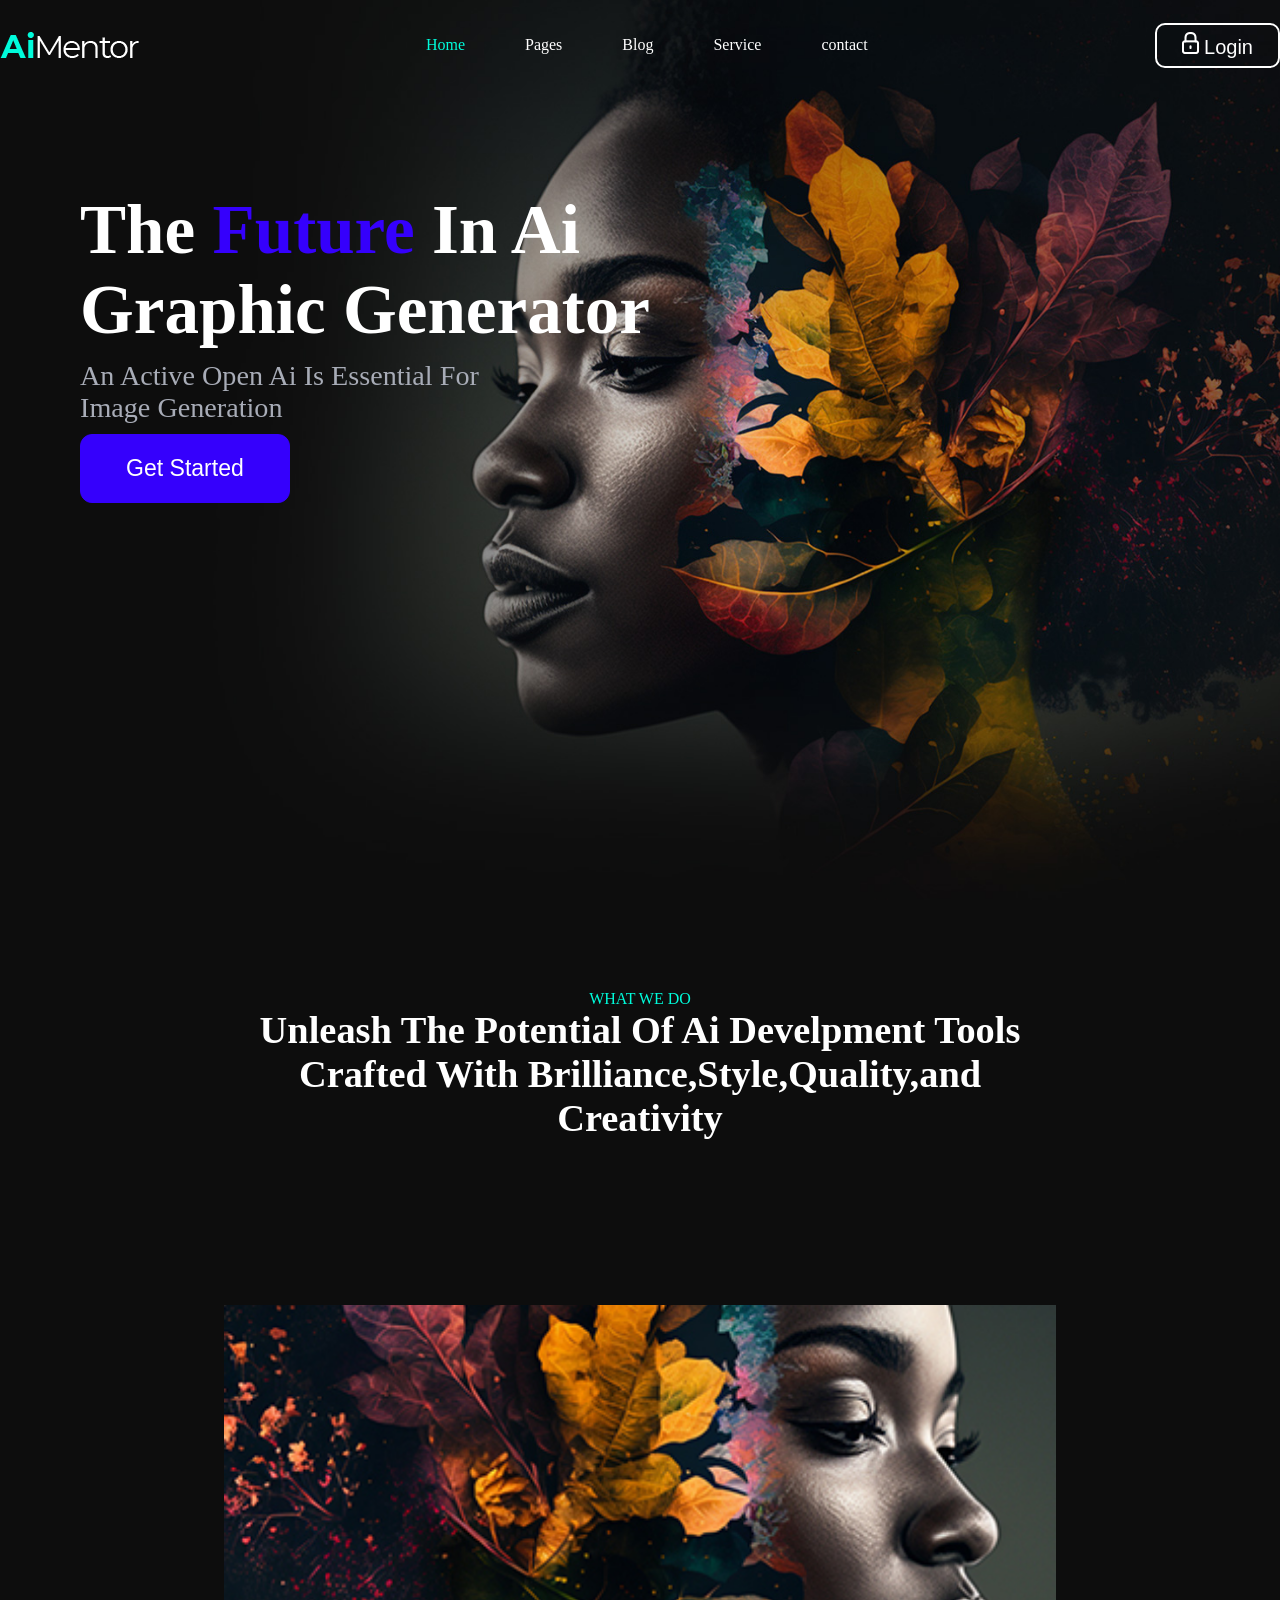
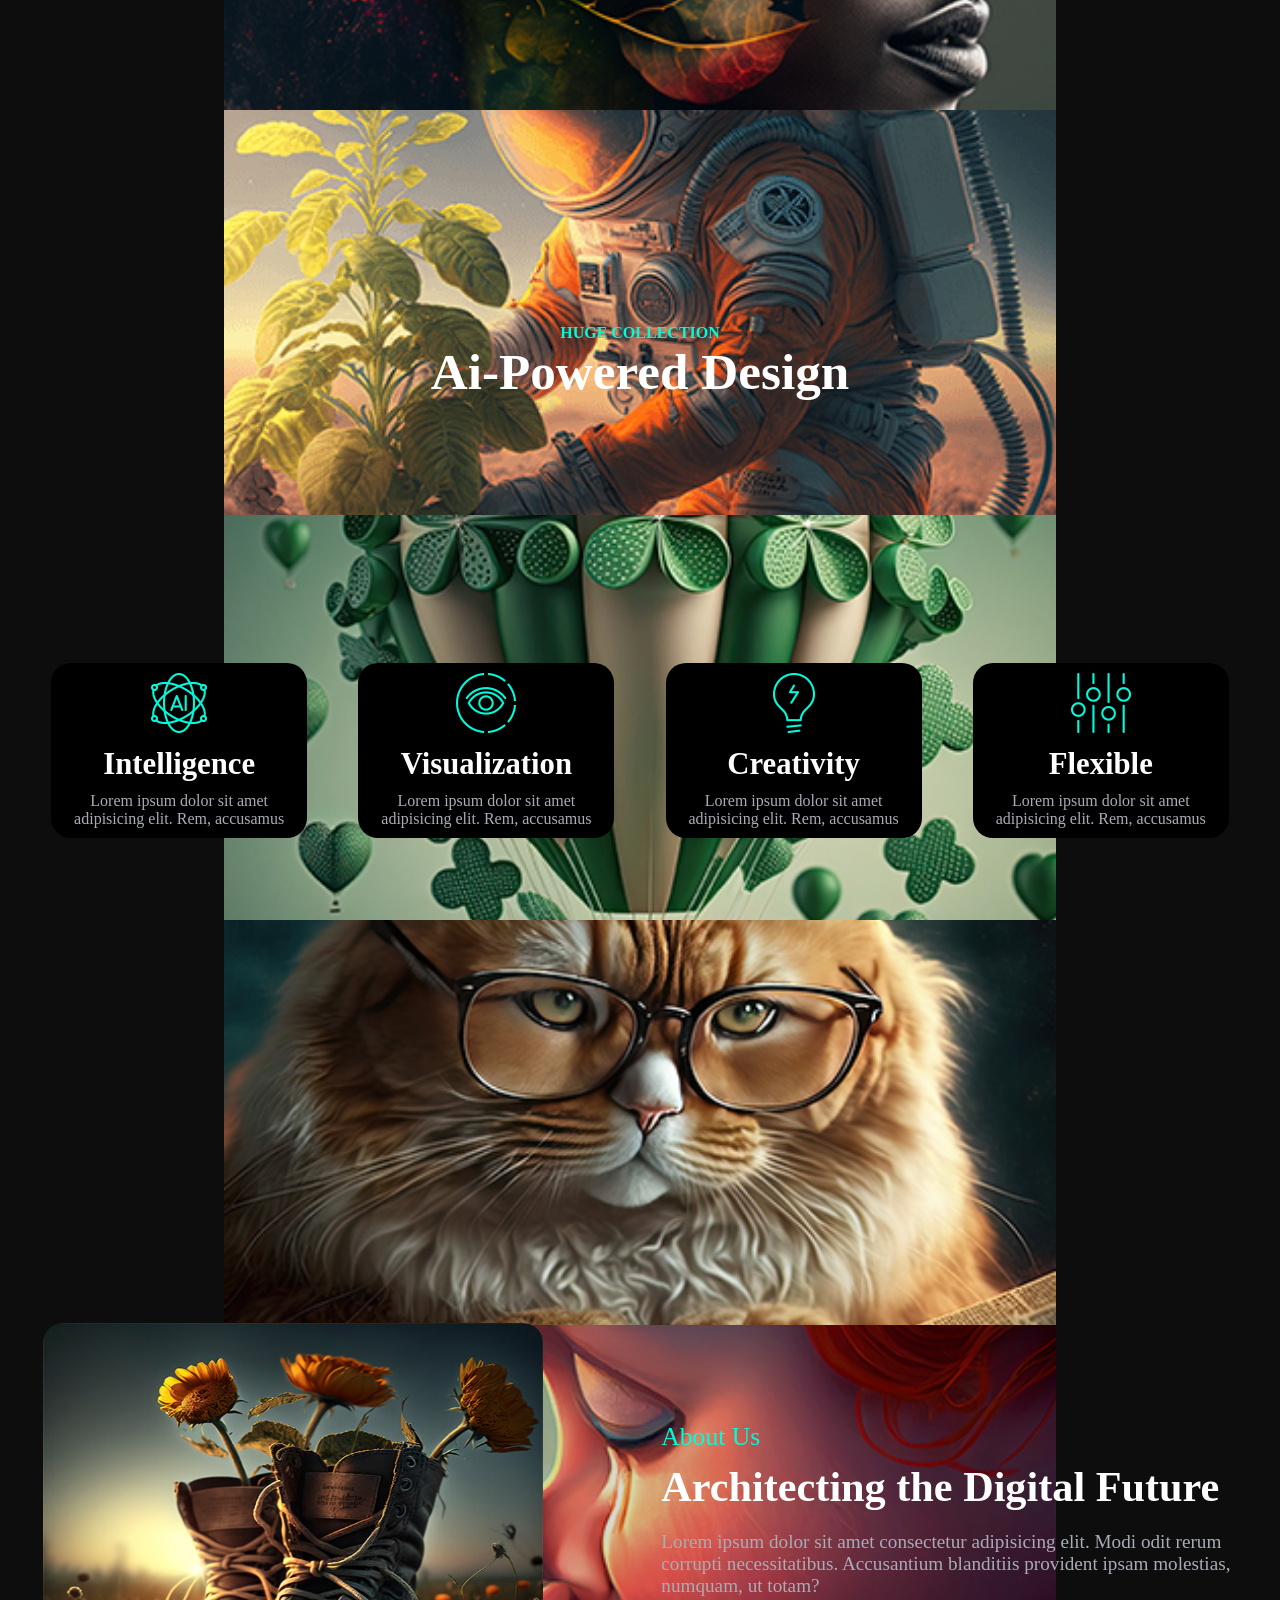
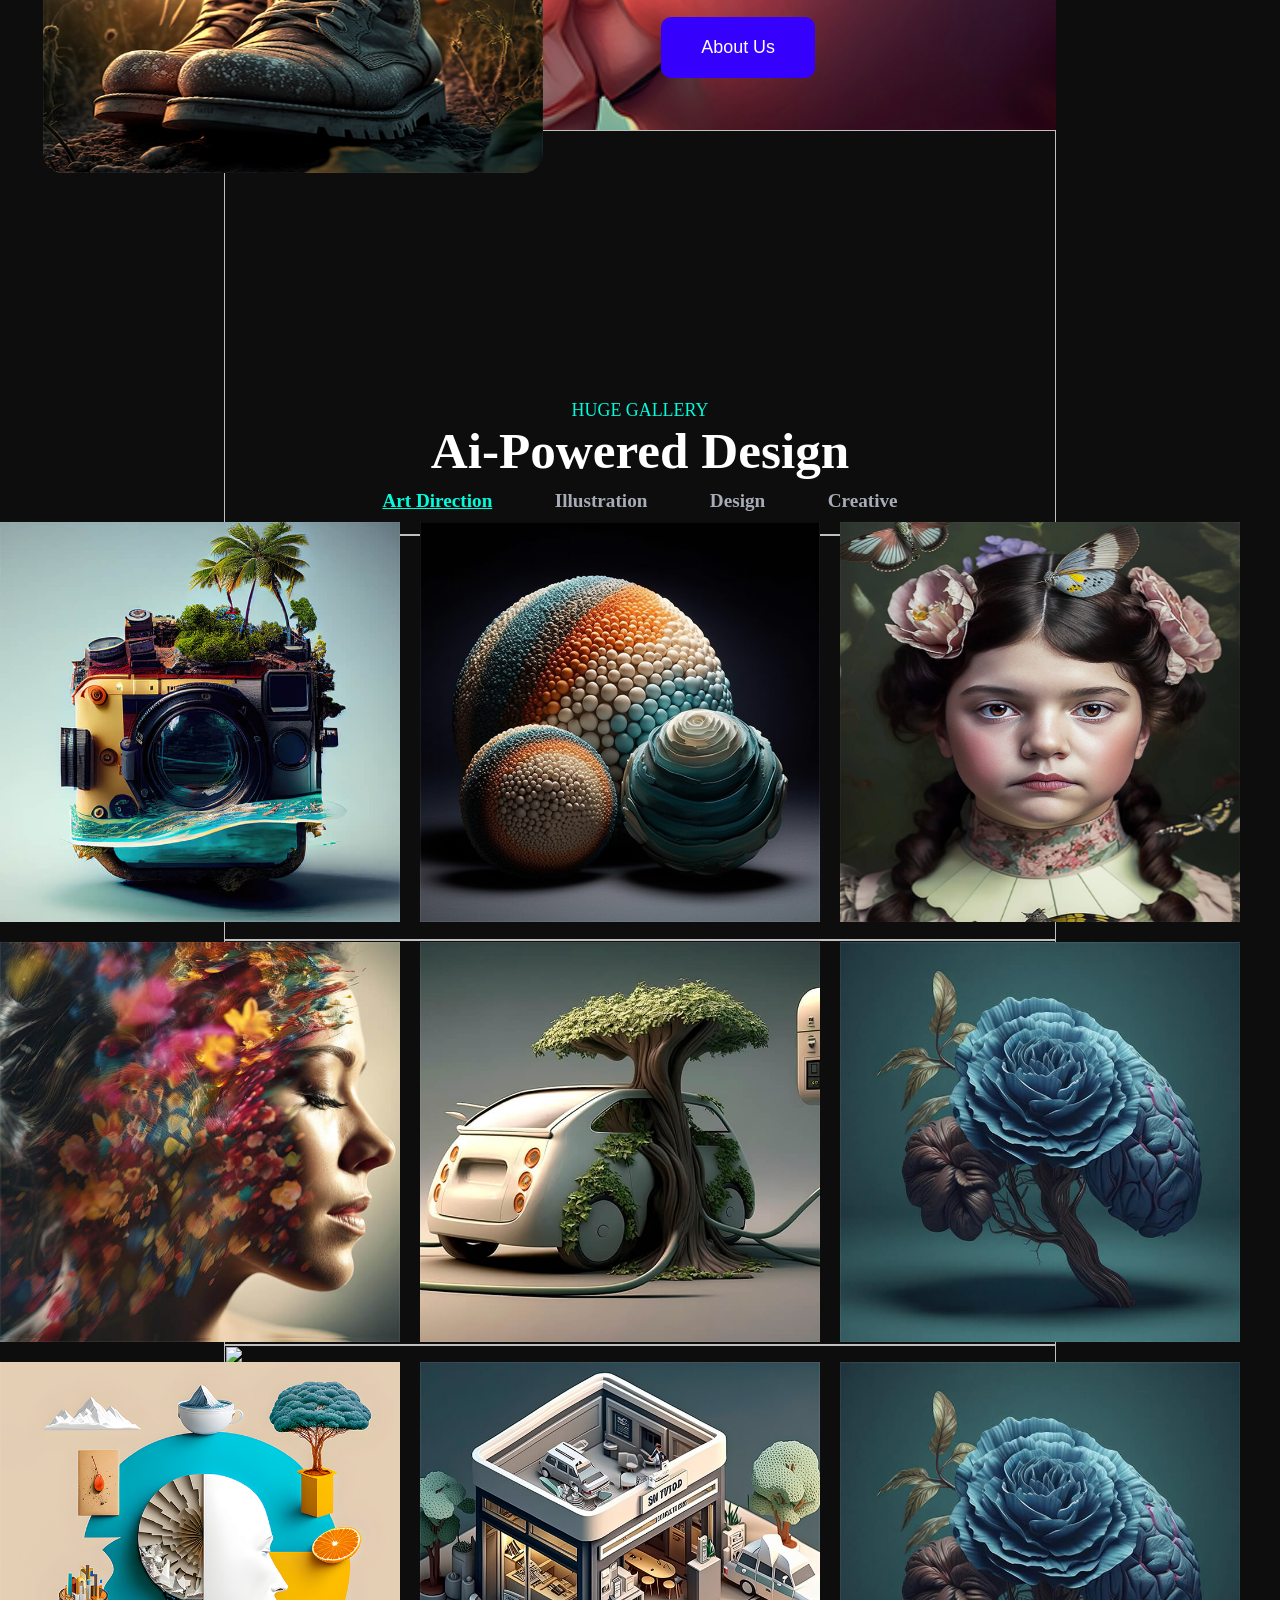
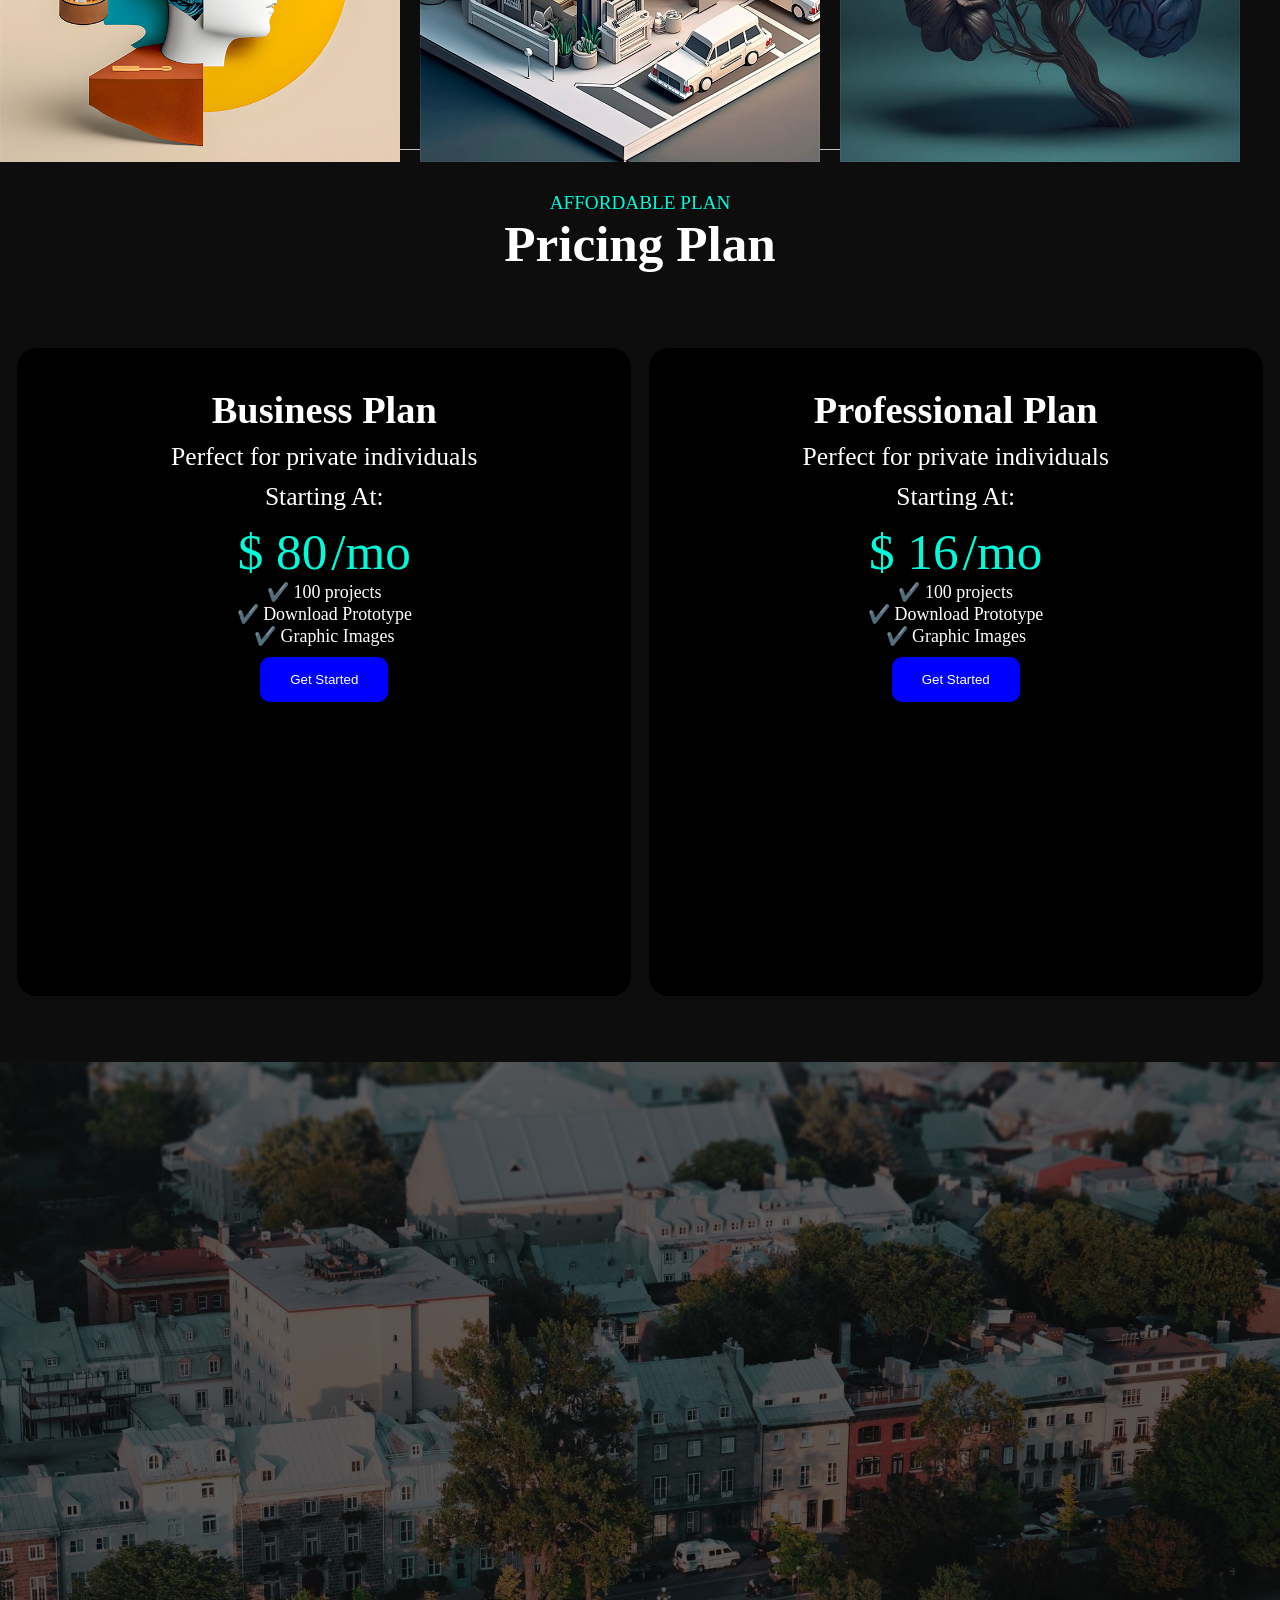
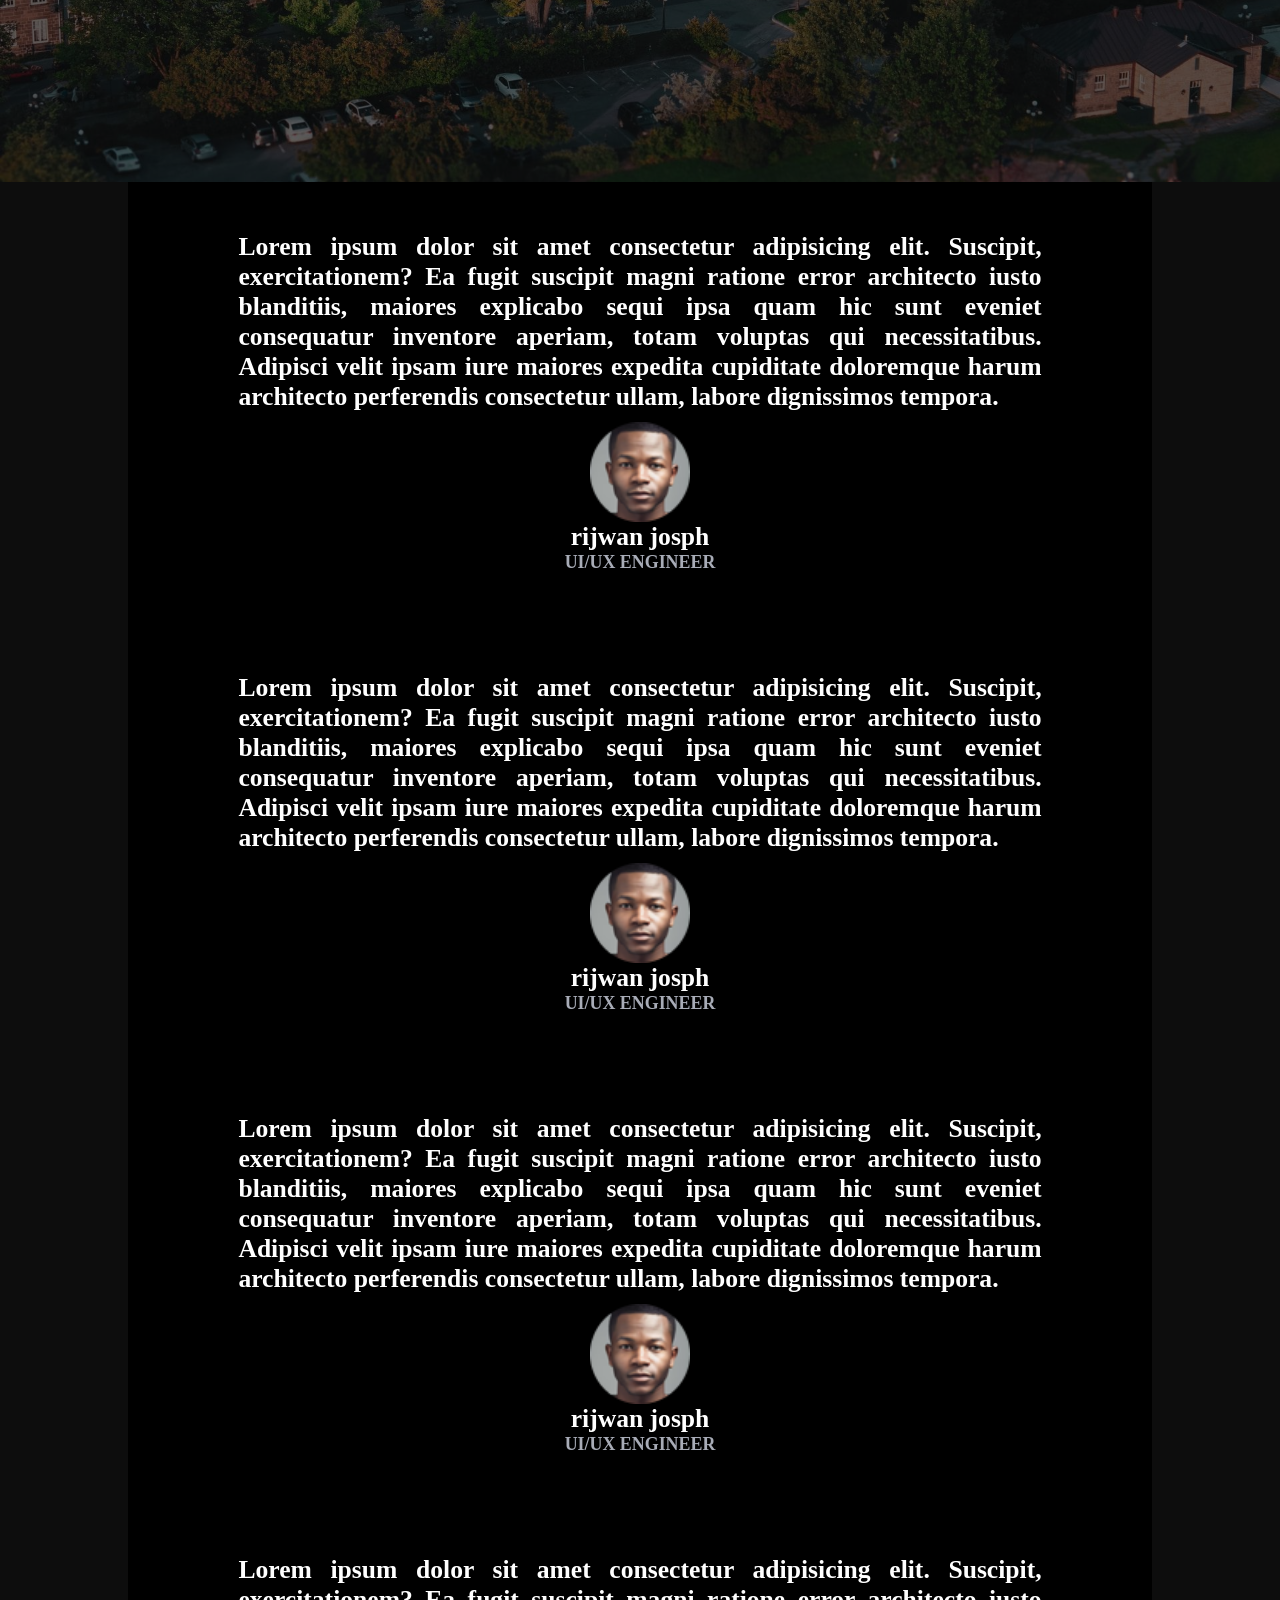
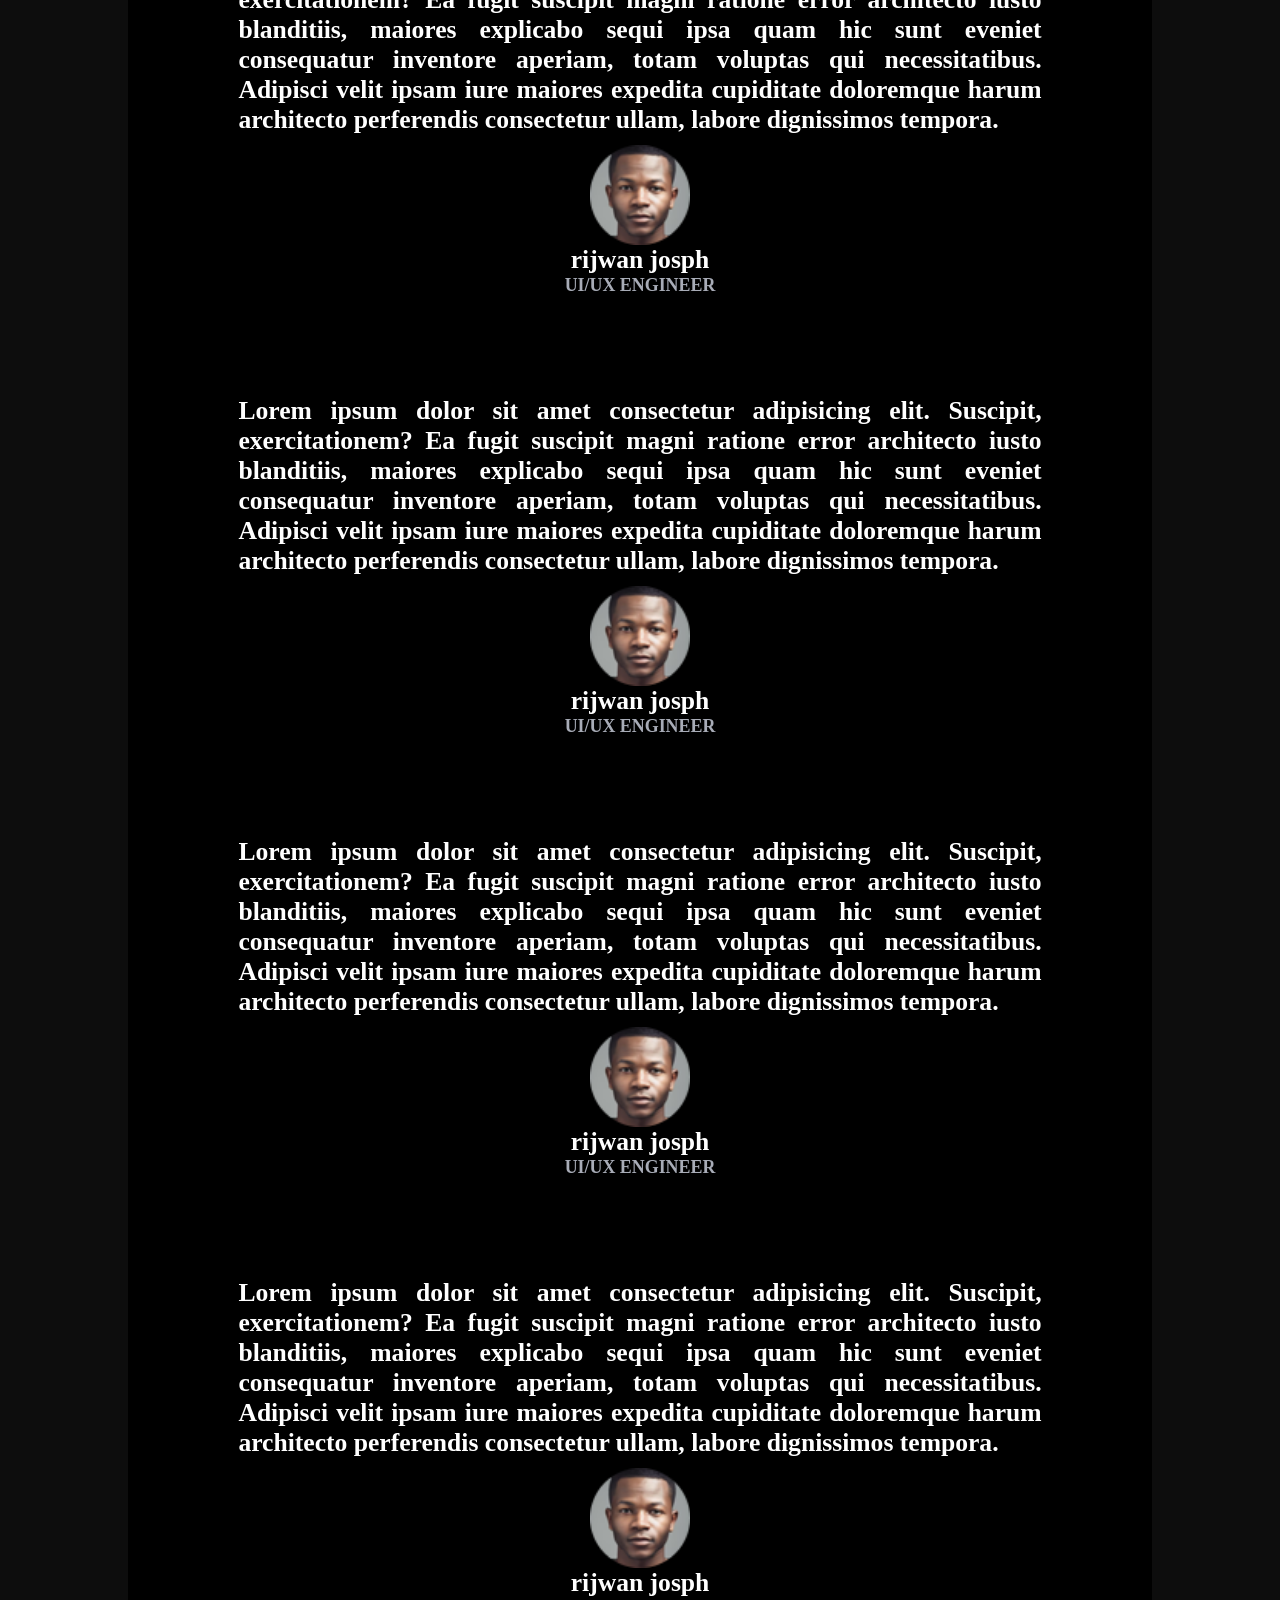
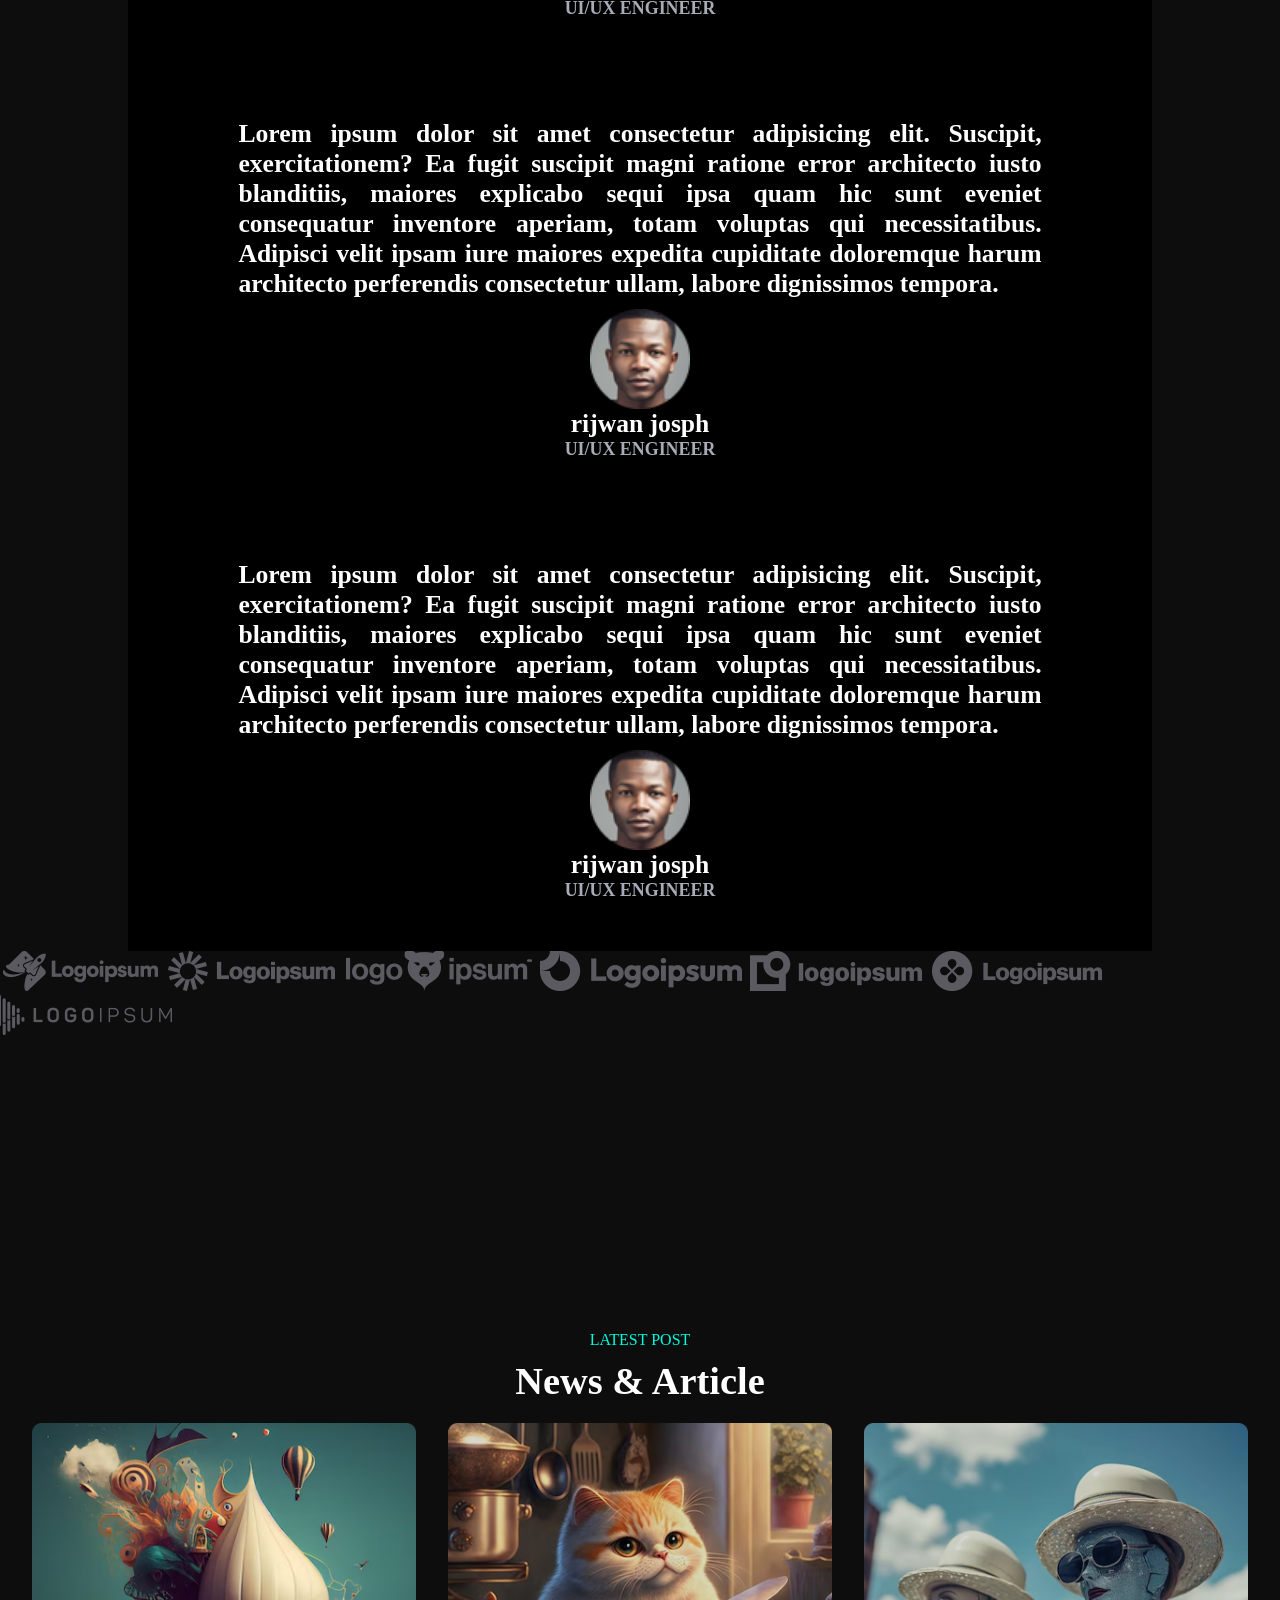
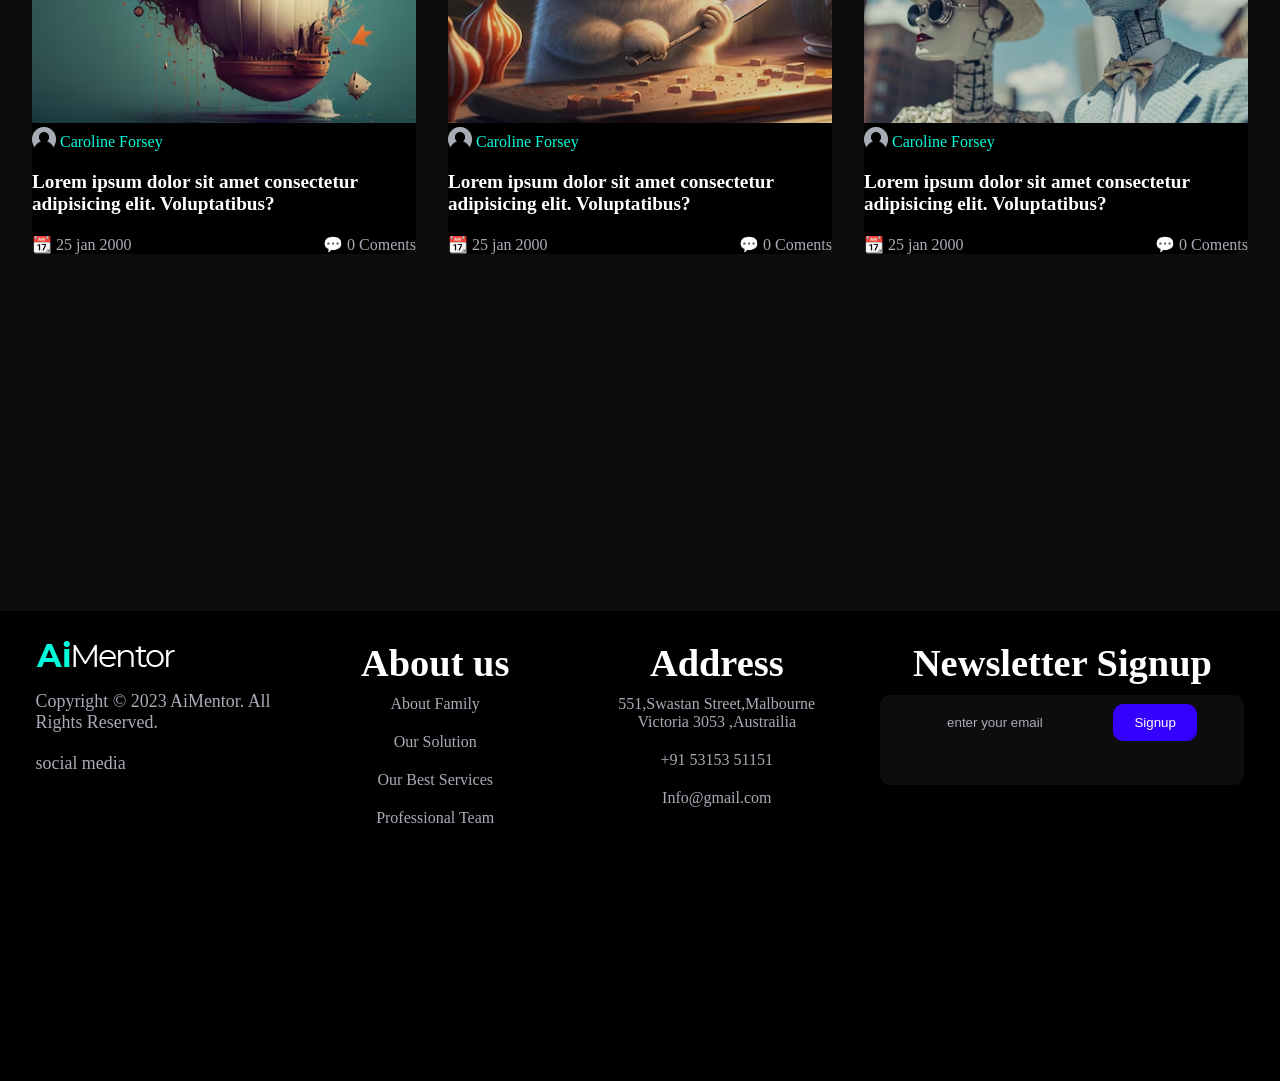
==== index.html @ a915598d "change location" ====
<!DOCTYPE html>
<html lang="en">

<head>
  <meta charset="UTF-8">
  <meta name="viewport" content="width=device-width, initial-scale=1.0">
  <title>Document</title>
</head>
<link rel="stylesheet" href="./main/ai.css">
<link rel="stylesheet" href="./main/aimob.css">
<link href="https://cdn.jsdelivr.net/npm/remixicon@4.9.0/fonts/remixicon.css" rel="stylesheet" />

<body>

  <section class="section1">
    <nav>
      <img src="../img/AiMentor-logo.png" alt="" class="aimentor">
      <ul class="ul">
        <li><span>Home</span></li>
        <li>Pages</li>
        <li>Blog</li>
        <li>Service</li>
        <li>contact</li>
      </ul>
      <i class="ri-menu-line menu"></i>
      <div class="btn">
        <i class="ri-search-line search"></i>
        <button><img src="../img/lock-icon.png" alt="">
          Login</button>
      </div>
    </nav>
    <div class="overlay">
      <h1>The <span>Future</span> In Ai Graphic Generator</h1>
      <p>An Active Open Ai Is Essential For Image Generation</p>
      <button>Get Started</button>
    </div>
  </section>
  <section class="section2">
    <div class="container">
      <div class="box box1">
        <span>WHAT WE DO</span>
        <h1>Unleash The Potential Of Ai Develpment Tools Crafted With Brilliance,Style,Quality,and Creativity

        </h1>
      </div>
      <div class="box  box2">
        <swiper-container class="mySwiper box2" pagination="true" effect="coverflow" grab-cursor="true"
          centered-slides="true" slides-per-view="auto" coverflow-effect-rotate="50" coverflow-effect-stretch="0"
          coverflow-effect-depth="100" coverflow-effect-modifier="1" coverflow-effect-slide-shadows="true">
          <swiper-slide>
            <img src="../img/slider-img1.png ">
          </swiper-slide>
          <swiper-slide>
            <img src="../img/slider-img2.png" />
          </swiper-slide>
          <swiper-slide>
            <img src="../img/slider-img3.png" />
          </swiper-slide>
          <swiper-slide>
            <img src="../img/slider-img4.png" />
          </swiper-slide>
          <swiper-slide>
            <img src="../img/slider-img5.png" />
          </swiper-slide>
          <swiper-slide>
            <img src="https://swiperjs.com/demos/images/abstract-6.jpg" />
          </swiper-slide>
          <swiper-slide>
            <img src="https://swiperjs.com/demos/images/abstract-7.jpg" />
          </swiper-slide>
          <swiper-slide>
            <img src="https://swiperjs.com/demos/images/abstract-8.jpg" />
          </swiper-slide>
          <swiper-slide>
            <img src="https://swiperjs.com/demos/images/abstract-9.jpg" />
          </swiper-slide>
        </swiper-container>
      </div>
  </section>
  <section class="section3">
    <div class="design">
      <div class="part">
        <h4>HUGE COLLECTION</h4>
        <H1>Ai-Powered Design</H1>
      </div>
      <div class="part part2">
        <div class="inner">
          <img src="../img/collection-img1.png" alt="">
          <h2>Intelligence</h2>
          <p>Lorem ipsum dolor sit amet adipisicing elit. Rem, accusamus</p>
          <i class="ri-arrow-right-long-line" style="color: white; font-size: 3vw;"></i>
        </div>
        <div class="inner">
          <img src="../img/collection-img2.png" alt="">
          <h2>Visualization</h2>
          <p>Lorem ipsum dolor sit amet adipisicing elit. Rem, accusamus</p>
          <i class="ri-arrow-right-long-line arrow" style="color: white; font-size: 3vw;"></i>
        </div>
        <div class="inner">
          <img src="../img/collection-img3.png" alt="">
          <h2>Creativity</h2>
          <p>Lorem ipsum dolor sit amet adipisicing elit. Rem, accusamus</p>
          <i class="ri-arrow-right-long-line" style="color: white; font-size: 3vw;"></i>
        </div>
        <div class="inner">
          <img src="../img/collection-img4.png" alt="">
          <h2>Flexible</h2>
          <p>Lorem ipsum dolor sit amet adipisicing elit. Rem, accusamus</p>
          <i class="ri-arrow-right-long-line" style="color: white; font-size: 3vw;"></i>
        </div>

      </div>
    </div>
  </section>
  <section class="section4">
    <div class="about">
      <div class="us">
        <img src="../img/about-img.jpg" alt="" class="aboutimg">
      </div>
      <div class="us us2">
        <span>About Us</span>
        <h1>Architecting the Digital Future</h1>
        <p>Lorem ipsum dolor sit amet consectetur adipisicing elit. Modi odit rerum corrupti necessitatibus. Accusantium
          blanditiis provident ipsam molestias, numquam, ut totam?</p>
        <button>About Us</button>
      </div>
    </div>
  </section>
  <section class="section5">
    <div class="grid">
      <div class="over">
        <span>HUGE GALLERY</span>
        <h1>Ai-Powered Design</h1>
      </div>
      <div class="label">
        <div class="in">
          <h4><span>Art Direction</span></h4>
          <h4>Illustration</h4>
          <h4>Design</h4>
          <h4>Creative</h4>
        </div>
      </div>
      <div class="img">
        <div class="imgbox   ">
          <img src="../img/gallery-img1.jpg" alt="" class="imggrid">
        </div>
        <div class="imgbox   ">
          <img src="../img/gallery-img2.jpg" alt="" class="imggrid">
        </div>
        <div class="imgbox ">
          <img src="../img/gallery-img3.jpg" alt="" class="imggrid">
        </div>
        <div class="imgbox  ">
          <img src="../img/gallery-img4.jpg" alt="" class="imggrid">
        </div>
        <div class="imgbox  ">
          <img src="../img/gallery-img5.jpg" alt="" class="imggrid">
        </div>
        <div class="imgbox  ">
          <img src="../img/gallery-img9.jpg" alt="" class="imggrid">
        </div>
        <div class="imgbox  ">
          <img src="../img/gallery-img7.jpg" alt="" class="imggrid">
        </div>
        <div class="imgbox  ">
          <img src="../img/gallery-img8.jpg" alt="" class="imggrid">
        </div>
        <div class="imgbox  ">
          <img src="../img/gallery-img9.jpg" alt="" class="imggrid">
        </div>

      </div>
    </div>
  </section>
  <section class="section6">
    <div class="plan">
      <div class="good ">
        <span>AFFORDABLE PLAN</span>
        <h1>Pricing Plan</h1>
      </div>
      <div class="good good1">
        <div class="private">
          <h1>Business Plan</h1>
          <p>Perfect for private individuals</p>
          <p>Starting At:</p>
          <div class="price">
            <span>$
            </span>
            <span>80</span>
            <span>/mo</span>
          </div>
          <li>✔️ 100 projects</li>
          <li>✔️ Download Prototype</li>
          <li>✔️ Graphic Images</li>
          <button>Get Started</button>



        </div>
        <div class="private">
          <h1>Professional Plan</h1>
          <p>Perfect for private individuals</p>
          <p>Starting At:</p>
          <div class="price">
            <span>$
            </span>
            <span>16</span>
            <span>/mo</span>
          </div>
          <li>✔️ 100 projects</li>
          <li>✔️ Download Prototype</li>
          <li>✔️ Graphic Images</li>
          <button>Get Started</button>
        </div>
      </div>
    </div>
  </section>
  <section class="section7">
    <div class="overlay">
      <i class="ri-play-circle-fill icon"></i>
    </div>
  </section>
  <section class="section8">
    <swiper-container class="mySwiper container" keyboard="true" space-between="30" pagination="true"
      pagination-clickable="true" navigation="true">
      <swiper-slide>
        <div class="engineer">
          <div class="write">
            <h4>Lorem ipsum dolor sit amet consectetur adipisicing elit. Suscipit, exercitationem? Ea fugit suscipit
              magni ratione error architecto iusto blanditiis, maiores explicabo sequi ipsa quam hic sunt eveniet
              consequatur inventore aperiam, totam voluptas qui necessitatibus. Adipisci velit ipsam iure maiores
              expedita cupiditate doloremque harum architecto perferendis consectetur ullam, labore dignissimos tempora.
            </h4>
          </div>
          <div class="profile">
            <img src="../img/engineer-img2.png" alt="" class="img-cir">
            <h3>rijwan josph</h3>
            <h4>UI/UX ENGINEER</h4>
          </div>
        </div>
      </swiper-slide>
      <swiper-slide>
        <div class="engineer">
          <div class="write">
            <h4>Lorem ipsum dolor sit amet consectetur adipisicing elit. Suscipit, exercitationem? Ea fugit suscipit
              magni ratione error architecto iusto blanditiis, maiores explicabo sequi ipsa quam hic sunt eveniet
              consequatur inventore aperiam, totam voluptas qui necessitatibus. Adipisci velit ipsam iure maiores
              expedita cupiditate doloremque harum architecto perferendis consectetur ullam, labore dignissimos tempora.
            </h4>
          </div>
          <div class="profile">
            <img src="../img/engineer-img2.png" alt="" class="img-cir">
            <h3>rijwan josph</h3>
            <h4>UI/UX ENGINEER</h4>
          </div>
        </div>
      </swiper-slide>
      <swiper-slide>
        <div class="engineer">
          <div class="write">
            <h4>Lorem ipsum dolor sit amet consectetur adipisicing elit. Suscipit, exercitationem? Ea fugit suscipit
              magni ratione error architecto iusto blanditiis, maiores explicabo sequi ipsa quam hic sunt eveniet
              consequatur inventore aperiam, totam voluptas qui necessitatibus. Adipisci velit ipsam iure maiores
              expedita cupiditate doloremque harum architecto perferendis consectetur ullam, labore dignissimos tempora.
            </h4>
          </div>
          <div class="profile">
            <img src="../img/engineer-img2.png" alt="" class="img-cir">
            <h3>rijwan josph</h3>
            <h4>UI/UX ENGINEER</h4>
          </div>
        </div>
      </swiper-slide>
      <swiper-slide>
        <div class="engineer">
          <div class="write">
            <h4>Lorem ipsum dolor sit amet consectetur adipisicing elit. Suscipit, exercitationem? Ea fugit suscipit
              magni ratione error architecto iusto blanditiis, maiores explicabo sequi ipsa quam hic sunt eveniet
              consequatur inventore aperiam, totam voluptas qui necessitatibus. Adipisci velit ipsam iure maiores
              expedita cupiditate doloremque harum architecto perferendis consectetur ullam, labore dignissimos tempora.
            </h4>
          </div>
          <div class="profile">
            <img src="../img/engineer-img2.png" alt="" class="img-cir">
            <h3>rijwan josph</h3>
            <h4>UI/UX ENGINEER</h4>
          </div>
        </div>
      </swiper-slide>
      <swiper-slide>
        <div class="engineer">
          <div class="write">
            <h4>Lorem ipsum dolor sit amet consectetur adipisicing elit. Suscipit, exercitationem? Ea fugit suscipit
              magni ratione error architecto iusto blanditiis, maiores explicabo sequi ipsa quam hic sunt eveniet
              consequatur inventore aperiam, totam voluptas qui necessitatibus. Adipisci velit ipsam iure maiores
              expedita cupiditate doloremque harum architecto perferendis consectetur ullam, labore dignissimos tempora.
            </h4>
          </div>
          <div class="profile">
            <img src="../img/engineer-img2.png" alt="" class="img-cir">
            <h3>rijwan josph</h3>
            <h4>UI/UX ENGINEER</h4>
          </div>
        </div>
      </swiper-slide>
      <swiper-slide>
        <div class="engineer">
          <div class="write">
            <h4>Lorem ipsum dolor sit amet consectetur adipisicing elit. Suscipit, exercitationem? Ea fugit suscipit
              magni ratione error architecto iusto blanditiis, maiores explicabo sequi ipsa quam hic sunt eveniet
              consequatur inventore aperiam, totam voluptas qui necessitatibus. Adipisci velit ipsam iure maiores
              expedita cupiditate doloremque harum architecto perferendis consectetur ullam, labore dignissimos tempora.
            </h4>
          </div>
          <div class="profile">
            <img src="../img/engineer-img2.png" alt="" class="img-cir">
            <h3>rijwan josph</h3>
            <h4>UI/UX ENGINEER</h4>
          </div>
        </div>
      </swiper-slide>
      <swiper-slide>
        <div class="engineer">
          <div class="write">
            <h4>Lorem ipsum dolor sit amet consectetur adipisicing elit. Suscipit, exercitationem? Ea fugit suscipit
              magni ratione error architecto iusto blanditiis, maiores explicabo sequi ipsa quam hic sunt eveniet
              consequatur inventore aperiam, totam voluptas qui necessitatibus. Adipisci velit ipsam iure maiores
              expedita cupiditate doloremque harum architecto perferendis consectetur ullam, labore dignissimos tempora.
            </h4>
          </div>
          <div class="profile">
            <img src="../img/engineer-img2.png" alt="" class="img-cir">
            <h3>rijwan josph</h3>
            <h4>UI/UX ENGINEER</h4>
          </div>
        </div>
      </swiper-slide>
      <swiper-slide>
        <div class="engineer">
          <div class="write">
            <h4>Lorem ipsum dolor sit amet consectetur adipisicing elit. Suscipit, exercitationem? Ea fugit suscipit
              magni ratione error architecto iusto blanditiis, maiores explicabo sequi ipsa quam hic sunt eveniet
              consequatur inventore aperiam, totam voluptas qui necessitatibus. Adipisci velit ipsam iure maiores
              expedita cupiditate doloremque harum architecto perferendis consectetur ullam, labore dignissimos tempora.
            </h4>
          </div>
          <div class="profile">
            <img src="../img/engineer-img2.png" alt="" class="img-cir">
            <h3>rijwan josph</h3>
            <h4>UI/UX ENGINEER</h4>
          </div>
        </div>
      </swiper-slide>
      <swiper-slide>
        <div class="engineer">
          <div class="write">
            <h4>Lorem ipsum dolor sit amet consectetur adipisicing elit. Suscipit, exercitationem? Ea fugit suscipit
              magni ratione error architecto iusto blanditiis, maiores explicabo sequi ipsa quam hic sunt eveniet
              consequatur inventore aperiam, totam voluptas qui necessitatibus. Adipisci velit ipsam iure maiores
              expedita cupiditate doloremque harum architecto perferendis consectetur ullam, labore dignissimos tempora.
            </h4>
          </div>
          <div class="profile">
            <img src="../img/engineer-img2.png" alt="" class="img-cir">
            <h3>rijwan josph</h3>
            <h4>UI/UX ENGINEER</h4>
          </div>
        </div>
      </swiper-slide>
    </swiper-container>
    <div class="arrow">

      <i class="ri-arrow-left-line line"></i>
      <i class="ri-arrow-right-line  line"></i>
    </div>
  </section>
  <section class="section9">
    <img src="../img/sponser1.png" alt="" class="sponser">
    <img src="../img/sponser2.png" alt="" class="sponser">
    <img src="../img/sponser3.png" alt="" class="sponser">
    <img src="../img/sponser4.png" alt="" class="sponser">
    <img src="../img/sponser5.png" alt="" class="sponser">
    <img src="../img/sponser6.png" alt="" class="sponser">
    <img src="../img/sponser7.png" alt="" class="sponser">


  </section>
  <section class="section10">
    <div class="article arti1 ">
      <span>LATEST POST</span>
      <h1>News & Article</h1>
    </div>
    <div class="article arti2">
      <div class="post">
        <div class="imgpost">
          <img src="../img/blog-img1.png" alt="" class="postimg">
        </div>
        <div class="profile">
          <img src="../img/blog-profile-img.png" alt="">
          <span>Caroline Forsey</span>
        </div>
        <h3>Lorem ipsum dolor sit amet consectetur adipisicing elit. Voluptatibus?</h3>
        <div class="dates">
          <p>📆 25 jan 2000</p>
          <p>💬 0 Coments</p>
        </div>

      </div>
      <div class="post">
        <div class="imgpost">
          <img src="../img/blog-img2.png" alt="" class="postimg">
        </div>
        <div class="profile">
          <img src="../img/blog-profile-img.png" alt="">
          <span>Caroline Forsey</span>
        </div>
        <h3>Lorem ipsum dolor sit amet consectetur adipisicing elit. Voluptatibus?</h3>
        <div class="dates">
          <p>📆 25 jan 2000</p>
          <p>💬 0 Coments</p>
        </div>
      </div>
      <div class="post">
        <div class="imgpost">
          <img src="../img/blog-img3.png" alt="" class="postimg">
        </div>
        <div class="profile">
          <img src="../img/blog-profile-img.png" alt="">
          <span>Caroline Forsey</span>
        </div>
        <h3>Lorem ipsum dolor sit amet consectetur adipisicing elit. Voluptatibus?</h3>
        <div class="dates">
          <p>📆 25 jan 2000</p>
          <p>💬 0 Coments</p>
        </div>
      </div>
    </div>

  </section>
  <section class="section11">
    <div class="footer">
      <div class="foot f2">
        <img src="../img/AiMentor-logo.png" alt="" class="mentor">
        <p>Copyright © 2023 AiMentor.
          All Rights Reserved.</p>
          <p>social media</p>
          
      </div>
      <div class="foot">
        <h3>About us</h3>
        <li>About Family</li>
        <li>Our Solution</li>
        <li>Our Best Services</li>
        <li>Professional Team</li>
      </div>
      <div class="foot">
        <h3>Address</h3>
        <li>551,Swastan Street,Malbourne Victoria 3053 ,Austrailia</li>
        <li>+91 53153 51151</li>
        <li>Info@gmail.com</li>
      
      </div>
      <div class="foot f1">
        <h3>Newsletter Signup</h3>
        <div class="email">
          <input type="email" text="placholder" value="enter your email">
          <button>Signup</button>
        </div>
      </div>
    </div>

  </section>
  <div class="slide">
    <i class="ri-arrow-up-line arrow"></i>
  </div>
  <script src="https://cdn.jsdelivr.net/npm/swiper@14.0.1/swiper-element-bundle.min.js"></script>
  <script src="https://cdn.jsdelivr.net/npm/swiper@14.0.1/swiper-element-bundle.min.js"></script>

</body>
<script>
  let btn=document.querySelector(".slide")
  let body=document.querySelector("body")
  window.addEventListener("scroll",(e)=> {
    if (window.scrollY > 60)
  {
    btn.style.display="block"
  }
  if(window.scrollY < 60)
  {
    btn.style.display="none"
  }
    
  }

  )
  btn.addEventListener("click",()=>{
    window.slideTo({
      top:0,behaviour:'smooth'
    })
  })

</script>
<script>
  let menu = document.querySelector(".menu")
let ul =  document.querySelector(".ul")

menu.addEventListener("click",()=>{
    ul.classList.toggle("show")
})

</script>

</html>
---- main/ai.css ----
* {
    padding: 0;
    margin: 0;
    box-sizing: border-box;
}

html,
body {
    overflow-x: hidden;
}

span {
    color: #00fcdb;
}

.section1 {
    height: 100vh;
    background-image: url(../img/banner-img.jpg);
    background-position: 100% 100%;
    background-size: contain;
    background-repeat: no-repeat;
    background-color: #0d0d0d;

    nav {
        height: 10vh;
        /* background-color: aqua; */
        display: flex;
        justify-content: space-between;
        align-items: center;

        ul {
            display: flex;
            justify-content: space-evenly;
            align-items: center;
            position: relative;
            /* background-color: blanchedalmond; */
            gap: 60px;
            color: white;
            list-style: none;

            span {
                color: #00fcdb;
            }
        }

        li:hover {
            cursor: pointer;
        }

        .menu {
            display: none;
        }

        .btn {
            .search {
                font-size: 30px;
                color: white;
                font-weight: 20px;
            }

            button {
                background-color: transparent;
                border: 2px solid white;
                text-align: center;
                color: white;
                padding: 7px 25px;
                font-size: 20px;
                border-radius: 10px;
            }

            button:hover {
                scale: 0.9;
                background-color: #3500fc;

            }
        }
    }

    .overlay {
        height: 54vh;
        width: 50%;
        padding: 100px 30px;
        margin-left: 50px;

        h1 {
            font-size: 5.4vw;
            color: white;

        }

        span {
            color: #3500fc;
        }

        p {
            font-size: 2.2vw;
            width: 80%;
            color: #a8acb7;
            margin: 10px 0;
        }

        button {
            padding: 20px 45px;
            background-color: #3500fc;
            color: white;
            border-radius: 12px;
            font-size: 1.8vw;
            border: 1px solid #3500fc;
            position: relative;
        }

        button:hover {
            scale: 0.9;
            background-color: white;
            color: #3500fc;
            cursor: pointer;
            width: 40%;

        }
        button::before{
            position: absolute;
            background-color: aqua;
            transition: width 1s ease-in;
            width: 0%;
        }
    }
}

.section2 {
    min-height: 100vh;
    background-color: #0d0d0d;

    /* background-color: chartreuse; */
    .container {
        background-color: #0d0d0d;
        height: 100vh;
        display: flex;
        justify-content: space-evenly;
        flex-direction: column;
        align-items: center;

        .box {
            height: 45%;
            /* background-color: #37d218; */
            width: 65%;
            text-align: center;

            span {
                color: #00fcdb;
            }

            h1 {
                color: white;
                font-size: 3vw;
            }
        }

        .box1 {
            height: 25%;
        }

        swiper-container {
            width: 100%;
            padding-top: 50px;
            padding-bottom: 50px;
        }

        swiper-slide {
            background-position: center;
            background-size: cover;
            width: 300px;
            height: 300px;
        }

        swiper-slide img {
            display: block;
            width: 100%;
            height: 100%;
            object-fit: cover;
        }

        .cont2 {
            height: 100%;
        }

    }
}

.section3 {

    .design {
        min-height: 100vh;
        background-color: #0d0d0d;
        display: flex;
        flex-direction: column;
        align-items: center;
        justify-content: space-evenly;

        .part {
            h4 {
                color: #00fcdb;
                text-align: center;
            }

            h1 {
                font-size: 4vw;
                color: white;
            }

        }

        .part2 {
            min-height: 50vh;
            /* background-color: #3500fc; */
            display: flex;

            align-items: center;
            justify-content: space-evenly;
            width: 100%;

            .inner {
                width: 20%;
                height: 90%;
                background-color: black;
                text-align: center;
                padding: 10px 10px;
                border-radius: 20px;

                /* margin-top: 20px; */
                h2 {
                    color: white;
                    font-size: 2.4vw;
                    margin-top: 10px;

                }

                p {
                    text-align: center;
                    color: #a8acb7;
                    margin-top: 10px;


                }
            }

            .inner:hover {
                background-color: #3500fc;
            }
        }
    }
}

.section4 {
    .about {
        min-height: 100vh;
        background-color: #0d0d0d;
        display: flex;
        align-items: center;
        justify-content: space-evenly;

        .us {
            width: 45%;

            .aboutimg {
                border-radius: 20px;
                height: 450px;
                width: 500px;
            }

        }

        .us2 {

            span {
                color: #00fcdb;
                font-size: 2vw;

            }

            h1 {
                color: white;
                font-size: 3.3vw;
                margin: 10px 0;
            }

            p {
                color: #a8acb7;
                font-size: 1.5vw;
                margin: 20px 0;
            }

            button {
                padding: 20px 40px;
                color: white;
                background-color: #3500fc;
                border-radius: 10px;
                border: none;
                font-size: 1.4vw;
            }

            button:hover {
                scale: 0.9;
                background-color: white;
                color: #3500fc;
                cursor: pointer;
            }
        }

    }
}

.section5 {
    min-height: 100vh;

    .grid {
        min-height: 100vh;
        /* background-color: blueviolet; */
        background-color: #0d0d0d;

        .over {
            text-align: center;

            span {
                color: #00fcdb;
                font-size: 1.4vw;
            }

            h1 {
                color: white;
                font-size: 4vw;
            }
        }

        .label {
            width: 100%;
            margin: 10px auto;

            .in {
                width: 50%;
                display: flex;
                justify-content: space-evenly;
                align-items: center;
                margin: 0 auto;

                h4 {
                    color: #a8acb7;
                    /* text-decoration:underline  #00fcdb ; */
                    font-size: 1.5vw;

                    span {
                        color: #00fcdb;
                        text-decoration: underline #00fcdb;
                    }
                }

                h4:hover {
                    color: #00fcdb;
                    text-decoration: underline #00fcdb;
                    cursor: pointer;
                }
            }
        }

        .img {
            min-height: 100vh;
            /* background-color: aqua; */
            display: grid;
            grid-template-columns: 400px 400px 400px;
            grid-template-rows: 400px 400px 400px;
            gap: 20px;

            .imggrid {
                height: 400px;
                width: 400px;
            }

        }
    }
}

.section6 {
    .plan {
        min-height: 100vh;
        background-color: #0d0d0d;
        display: flex;
        flex-direction: column;
        align-items: center;
        justify-content: space-evenly;

        .good {
            /* background-color:; */
            height: 10vh;
            width: 100%;
            text-align: center;
            color: white;

            span {
                color: #00fcdb;
                font-size: 1.5vw;
            }

            h1 {
                font-size: 4vw;
            }
        }

        .good1 {
            height: 80vh;
            display: flex;
            align-items: center;
            justify-content: space-evenly;

            .private {
                height: 90%;
                width: 48%;
                background-color: black;
                border-radius: 20px;
                color: white;
                padding: 40px 0;

                h1 {
                    font-size: 3vw;

                }

                p {
                    font-size: 2vw;
                    margin: 10px 0;
                }

                .price {
                    span {
                        font-size: 4vw;
                        color: #00fcdb;
                    }
                }

                li {
                    font-size: 1.4vw;
                    list-style: none;
                    text-align: center;
                }

                button {
                    padding: 15px 30px;
                    margin: 10px;
                    border-radius: 10px;
                    background-color: blue;
                    color: white;
                    border: none;
                }

                button:hover {
                    color: #3500fc;
                    background-color: white;
                    scale: 0.9;
                    cursor: pointer;
                }
            }

            .private:hover {
                background-color: #3500fc;

            }
        }
    }
}

.section7 {
    height: 80vh;
    /* background-color: #0d0d0d; */
    background-image: url(../img/view.jpg);
    background-size: cover;

    /* display: flex; 
    align-items: center; 
    justify-content: center; */
    .overlay {
        height: 80vh;
        background-color: rgba(0, 0, 0, 0.626);
        display: flex;
        align-items: center;
        justify-content: center;

        .icon {
            display: flex;
            align-items: center;
            justify-content: center;
            font-size: 9vw;
            color: white;

        }
    }

}

.section8 {

    swiper-container {
        width: 100%;
        height: 80vh;
    }

    swiper-slide {
        text-align: center;
        font-size: 18px;
        background: #0d0d0d;
        display: flex;
        justify-content: center;
        align-items: center;

        .engineer {
            background-color: black;
            height: 90%;
            width: 80%;
            padding: 50px 10px;

            .write {

                h4 {
                    width: 80%;
                    margin: 0 auto;
                    color: white;
                    text-align: justify;
                    font-size: 2vw;
                }
            }

            .profile {
                display: flex;
                flex-direction: column;
                align-items: center;
                justify-content: center;
                /* background-color: #3500fc; */
                margin-top: 10px;

                .img-cir {
                    height: 100px;
                    width: 100px;
                }

                h3 {
                    color: white;
                    font-size: 2vw;
                }

                h4 {
                    color: #a8acb7;
                    font-size: 1.4vw;
                }
            }
        }
    }

    swiper-slide img {
        display: block;
        width: 100%;
        height: 100%;
        object-fit: cover;
    }

    .arrow {
        background-color: #0d0d0d;
        display: flex;
        align-items: center;
        justify-content: center;
        /* background-color: #00fcdb; */

        .line {
            color: white;
            font-size: 5vw;

        }


    }

}

.section9 {
    height: 40vh;
    background-color: #0d0d0d;
    gap: 30px;
    overflow: hidden;
    width: 100%;

    .sponser {
         animation: slide  3s linear infinite;
         transition: all ease-in;
    gap: 20px; 
    /* margin: 20px 0px; */
      
      



    }


}
@keyframes slide{
      to{
            transform: translateX(-50%);
        }from{
            transform: translateX(0%);

        }
    } 

.section10 {
    min-height: 100vh;
    background-color: #0d0d0d;
    padding: 20px 0;

    .arti1 {
        text-align: center;

        h1 {
            color: white;
            font-size: 3vw;
            margin: 10px 0;

        }

    }

    .arti2 {
        min-height: 50vh;
        /* background-color:#0d0d0d; */
        display: flex;
        align-items: center;
        justify-content: space-evenly;

        .post {
            background-color: black;
            width: 30%;
            border-radius: 20px;



            .imgpost {
                overflow: hidden;

                .postimg {
                    height: 300px;
                    width: 100%;
                    transition: .5s;
                }
            }

            .postimg:hover {
                transform: scale(1.1);
            }

            .profile {
             
            }

            h3 {
                color: white;
                width: 100%;
                margin: 0 auto;
                text-align: left;
                font-size: 1.5vw;
                padding: 20px 0px;
            }

            .dates {
                color: #a8acb7;
                display: flex;
                align-items: center;
                justify-content: space-between;
                gap: 60px;
            }
        }
    }
}

.section11 {
    min-height: 50vh;


    h3 {
        color: white;
        font-size: 3vw;
        text-align: center;

    }

    .footer {
        padding: 10px 0;
        min-height: 50vh;
        background-color: black;
        display: flex;
        justify-content: space-evenly;
        align-items: center;

        .foot {
            width: 20%;

            height: 50vh;
            padding: 20px 10px;

            li {
                list-style: none;
                padding: 10px 0px;
                text-align: center;

                color: #a8acb7;
                width: 100%;
            }

            li:hover {
                color: #00fcdb;
                cursor: pointer;
            }

            p {
                color: #a8acb7;
                font-size: 1.4vw;
                margin: 20px 0;
            }

            .email {
                margin-top: 10px;
                background-color: #0d0d0d;
                height: 10vh;
                border-radius: 10px;

                input {
                    padding: 10px 30px;
                    background-color: #0d0d0d;
                    color: #a8acb7;
                    border-radius: 10px;
                    border: none;
                    text-align: center;
                    margin-top: 10px;
                }

                button {
                    padding: 10px 20px;
                    background-color: #3500fc;
                    color: white;
                    border-radius: 10px;
                    border: 1px solid #3500fc;
                }

                button:hover {
                    background-color: transparent;
                    cursor: pointer;
                }
            }
        }
        .f1{
width: 30%;
        }
    }
}
.slide{
    .arrow{
        font-size: 7vw;
        background-color: #00fcdb;
        color: white;
        border-radius: 60px;
        position: fixed;
        right: 10px;
        bottom: 10px;
        z-index: 9999;


    }
}
---- main/aimob.css ----
@media screen and (max-width:768px) {
    .section1 {
        height: 65vh;
        background-size: contain;

        nav {
            ul {
                display: none;
                /* background-color: aqua; */
                 position: absolute;
                z-index: 1;
                right:15px;
                top: 80px;
                background-color: aqua;
                width: 90%;
                font-size: 9vw;
                padding: 40px;
                text-align: center;
                background: url(../img/banner-img.jpg);
                background-position: 100% 100%;
                background-color: #0d0d0d;
                background-size: cover;
                background-repeat: no-repeat;
                

                
                span{
                color: white;
             
                
                }
                li{
                    position: relative;
                }
                li:before{
                    transition: width 1s ease-in;
                    content: "";
                    
                    position: absolute;
                    outline: 1px solid black;
                    width: 0%;
                }
                li:hover::before{
                    width: 100%;
                }
            }
            .show{
                display: flex;
                flex-direction: column;
            }

            .menu {
                display: block;
                background-color: aqua;
                /* margin-right: 10px; */
                font-size: 8vw;
                border-radius: 5px;
                position: relative;
                margin-right: 30px;
                
            }
            .menu:hover{
                scale: 1.4;
            }

            .btn {
                display: none;
            }
        }

        .overlay {
            width: 80%;
            text-align: center;
            background-color: rgba(128, 128, 128, 0.179);

            h1 {
                font-size: 8vw;
                margin: 10px 0;
            }

            p {
                font-size: 4vw;
                width: 100%;
                color: blanchedalmond;
                margin: 10px 0;

            }

            button {
                font-size: 5vw;
            }
        }
    }

    .section2 {
        height: 70vh;

        .container {
            height: 70vh;

            .box {
                width: 100%;

                span {
                    font-size: 9vw;

                }

                h1 {
                    font-size: 4vw;
                    text-align: center;
                    width: 80%;
                    margin: 0 auto;
                    margin-top: 10px;

                }
            }

            .box1 {
                margin-top: 40px;
                height: 20%;
            }
        }
    }

    .section3 {

        .design {
            min-height: 100vh;

            .part {
                h4 {
                    font-size: 4vw;
                }

                h1 {
                    font-size: 7vw;
                }
            }

            .part2 {
                min-height: 90vh;
                display: flex;
                flex-direction: column;
                width: 100%;

                .inner {
                    width: 70%;
                    margin: 10px 0;

                    h2 {
                        font-size: 5vw;
                    }

                    p {
                        font-size: 4vw;
                    }
                }

            }
        }
    }

    .section4 {
        .about {
            min-height: 100vh;
            display: flex;
            flex-direction: column;

            .us {
                margin: 0 auto;
                width: 90%;

                .aboutimg {
                    height: 400px;
                    width: 400px;
                }
            }

            .us2 {
                text-align: center;

                span {
                    font-size: 4vw;
                }

                h1 {
                    font-size: 5vw;
                }

                p {
                    font-size: 4vw;
                    text-align: justify;
                    width: 90%;
                    margin: 20px auto;
                }

                button {
                    font-size: 4vw;
                }
                
            }

        }
    }

    .section5 {
        min-height: 100vh;

        .grid {
            min-height: 100vh;
            background-color: #0d0d0d;

            .over {
                text-align: center;
                padding: 20px 0;

                span {
                    font-size: 4vw;

                }

                h1 {
                    font-size: 7vw;
                }
            }

            .label {
                .in {
                    width: 100%;

                    h4 {
                        font-size: 4vw;

                    }
                }
            }

            .img {
                min-height: 100vh;
                display: flex;
                flex-direction: column;
                margin: 0 auto;
                width: 95%;

            }
        }
    }

    .section6 {
        min-height: 100vh;

        .plan {
            min-height: 100vh;

            .good {
                span {
                    font-size: 4vw;
                    text-align: center;
                }

                h1 {
                    font-size: 8vw;
                    text-align: center;
                }
            }

            .good1 {
                min-height: 100vh;
                display: flex;
                flex-direction: column;
                width: 100%;
                padding: 10px 10px;

                .private {
                    padding: 20px 0;
                    text-align: center;
                    width: 80%;
                    margin-bottom: 20px;
                 

                    h1 {
                        font-size: 7vw;
                    }

                    p {
                        font-size: 5vw;
                    }

                    .price {
                        span {
                            font-size: 8vw;

                        }
                    }

                    li {
                        font-size: 5vw;
                    }
                }
            }
        }
    }

    .section7 {
        height: 60vh;

        .overlay {
            background-color: #0d0d0d4e;

            .icon {
                font-size: 30vw;
                display: flex;
                align-items: center;
                justify-content: center;
                margin-bottom: 100px;
                color: aliceblue;
            }
        }
    }

    .section8 {
        swiper-container {
            width: 100%;
            height: 60vh;
        }

        .engineer {
            .write {
                h4 {
                    font-size: 4vw !important;

                }
            }

            .profile {
                padding: 10px 0px;

                h3 {
                    font-size: 4vw !important;
                }

                h4 {
                    font-size: 3vw !important;
                }
            }
        }
    }
    .section9{
        display: flex;
        align-items: center;
     justify-content: space-evenly;
    }
    .section10{
        min-height: 100vh;
   
        .article{
            flex-direction: column;
            display: flex;
            padding: 20px 10px;
            span{
                font-size: 5vw;
            }
            h1{
                font-size: 7vw;
            }
            .post{
                width: 90%;
                margin: 20px auto;
                padding: 10px 0;

                h3{
                    font-size: 5vw;
                }
            
            }
        }
    }
    .section11{
      
        .footer{
            flex-direction: column;
            display: flex;
            .foot{
                height: 25vh;
                width: 100%;
                margin: 0 auto;
                
                p{
                    font-size: 4vw;
                    width: 60%;
                    margin: 0 auto;
                    
                }
                h3{
                    font-size: 7vw;
                }
                li{
                    font-size: 4vw;
                    width: 70%;
                    margin: 0 auto;
                    padding: 10px 0;
                }
                .email{
                    width: 90%;
                    margin: 20px auto;
                    height: 40%;
                    font-size: 4vw;
                    
                    input{
                        margin: 10px 0;
                    }
                }
            }
            .f2{
                width: 80%;
                margin: 0 auto;
                /* background-color:blue ; */
                
                p{
                    text-align: center;
                    padding: 10px;
                    font-size: 5vw;
                }
                .mentor{
                   
                    width: 70%;
                    margin-left: 40px;
                }
            }
        }
    }
}
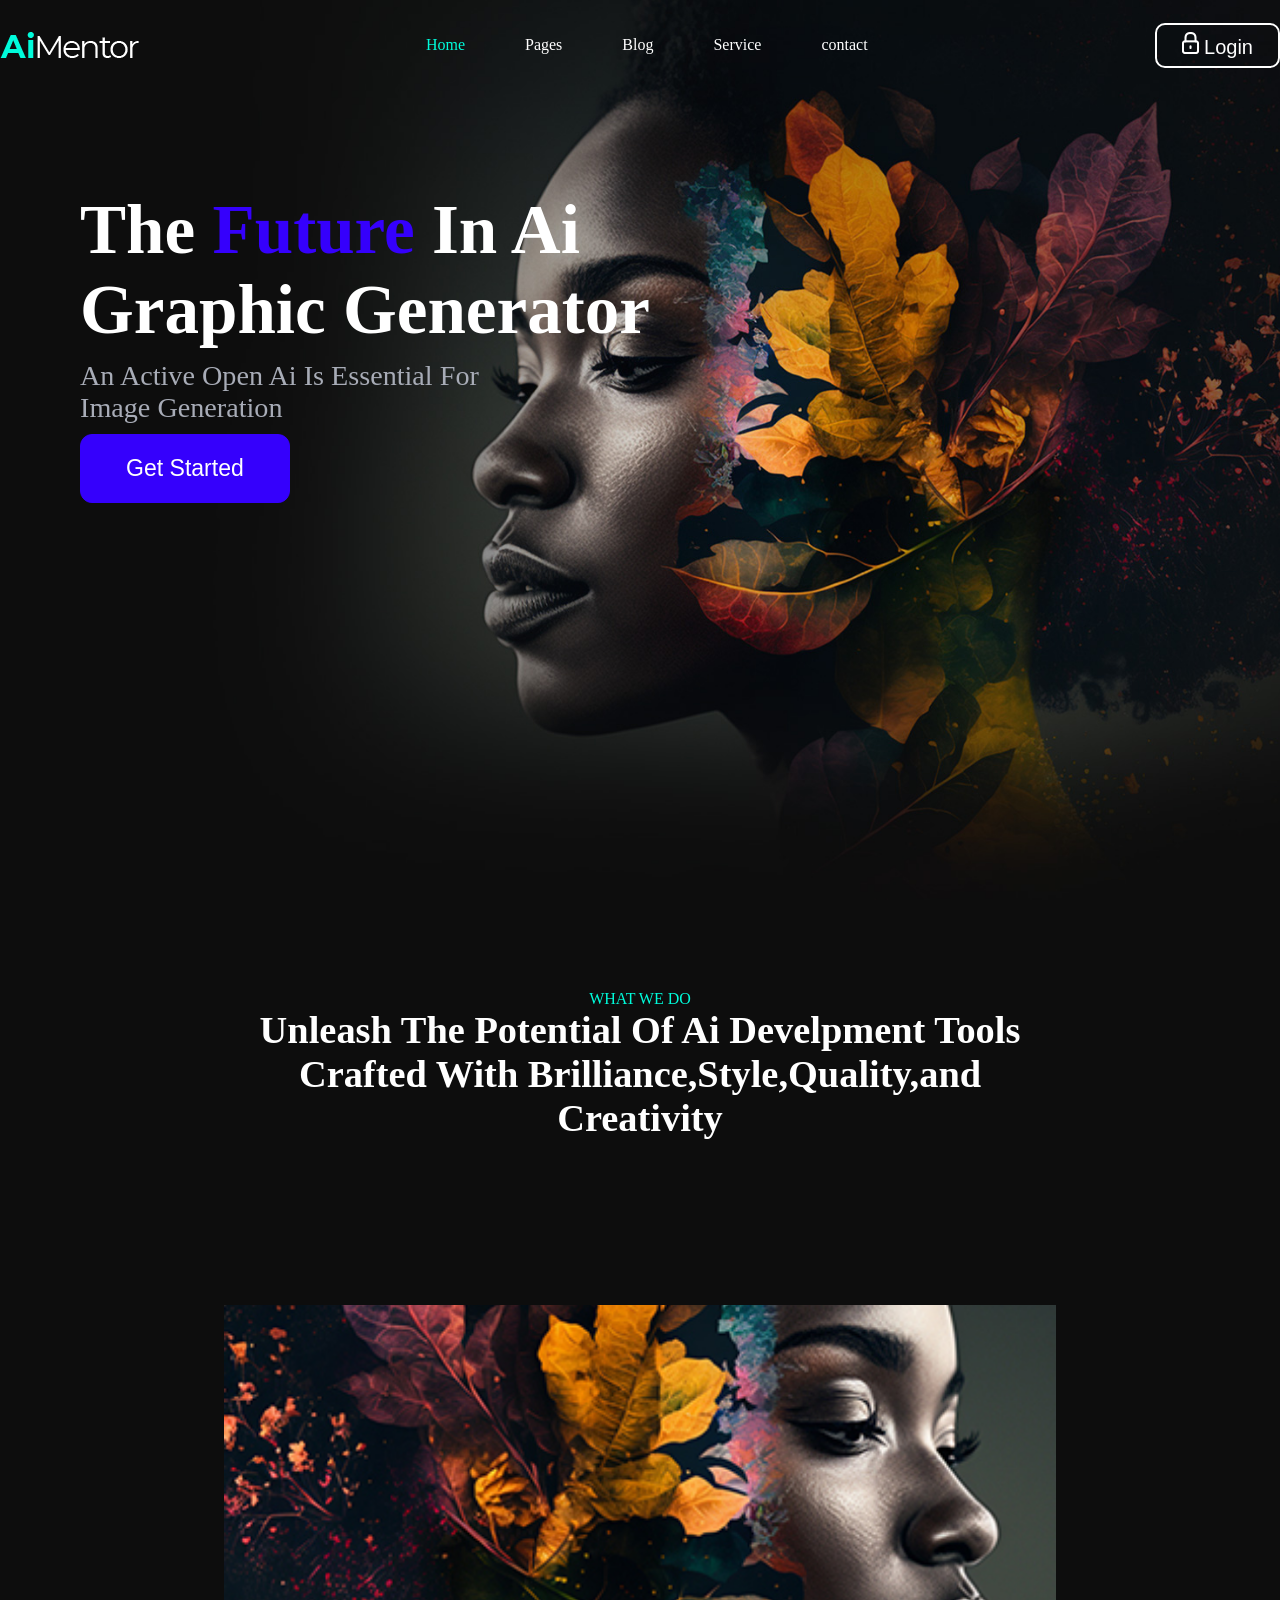
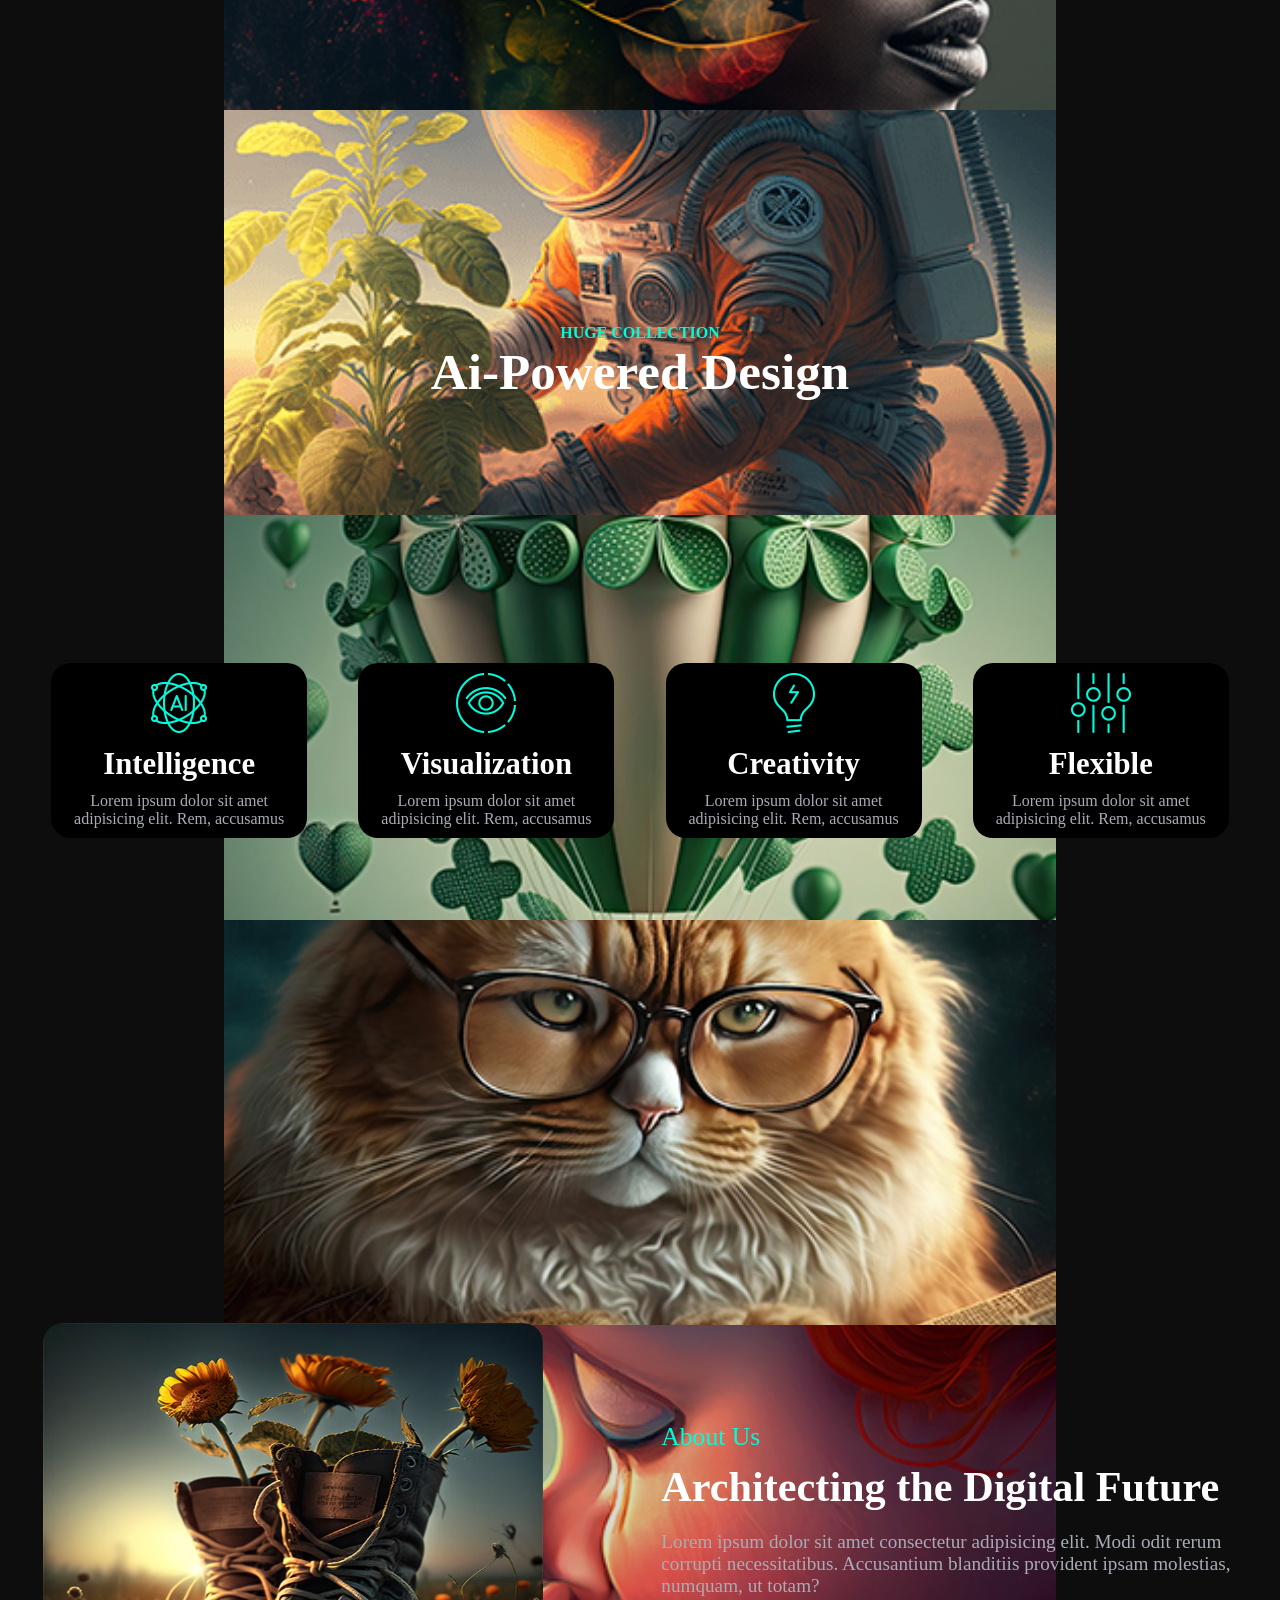
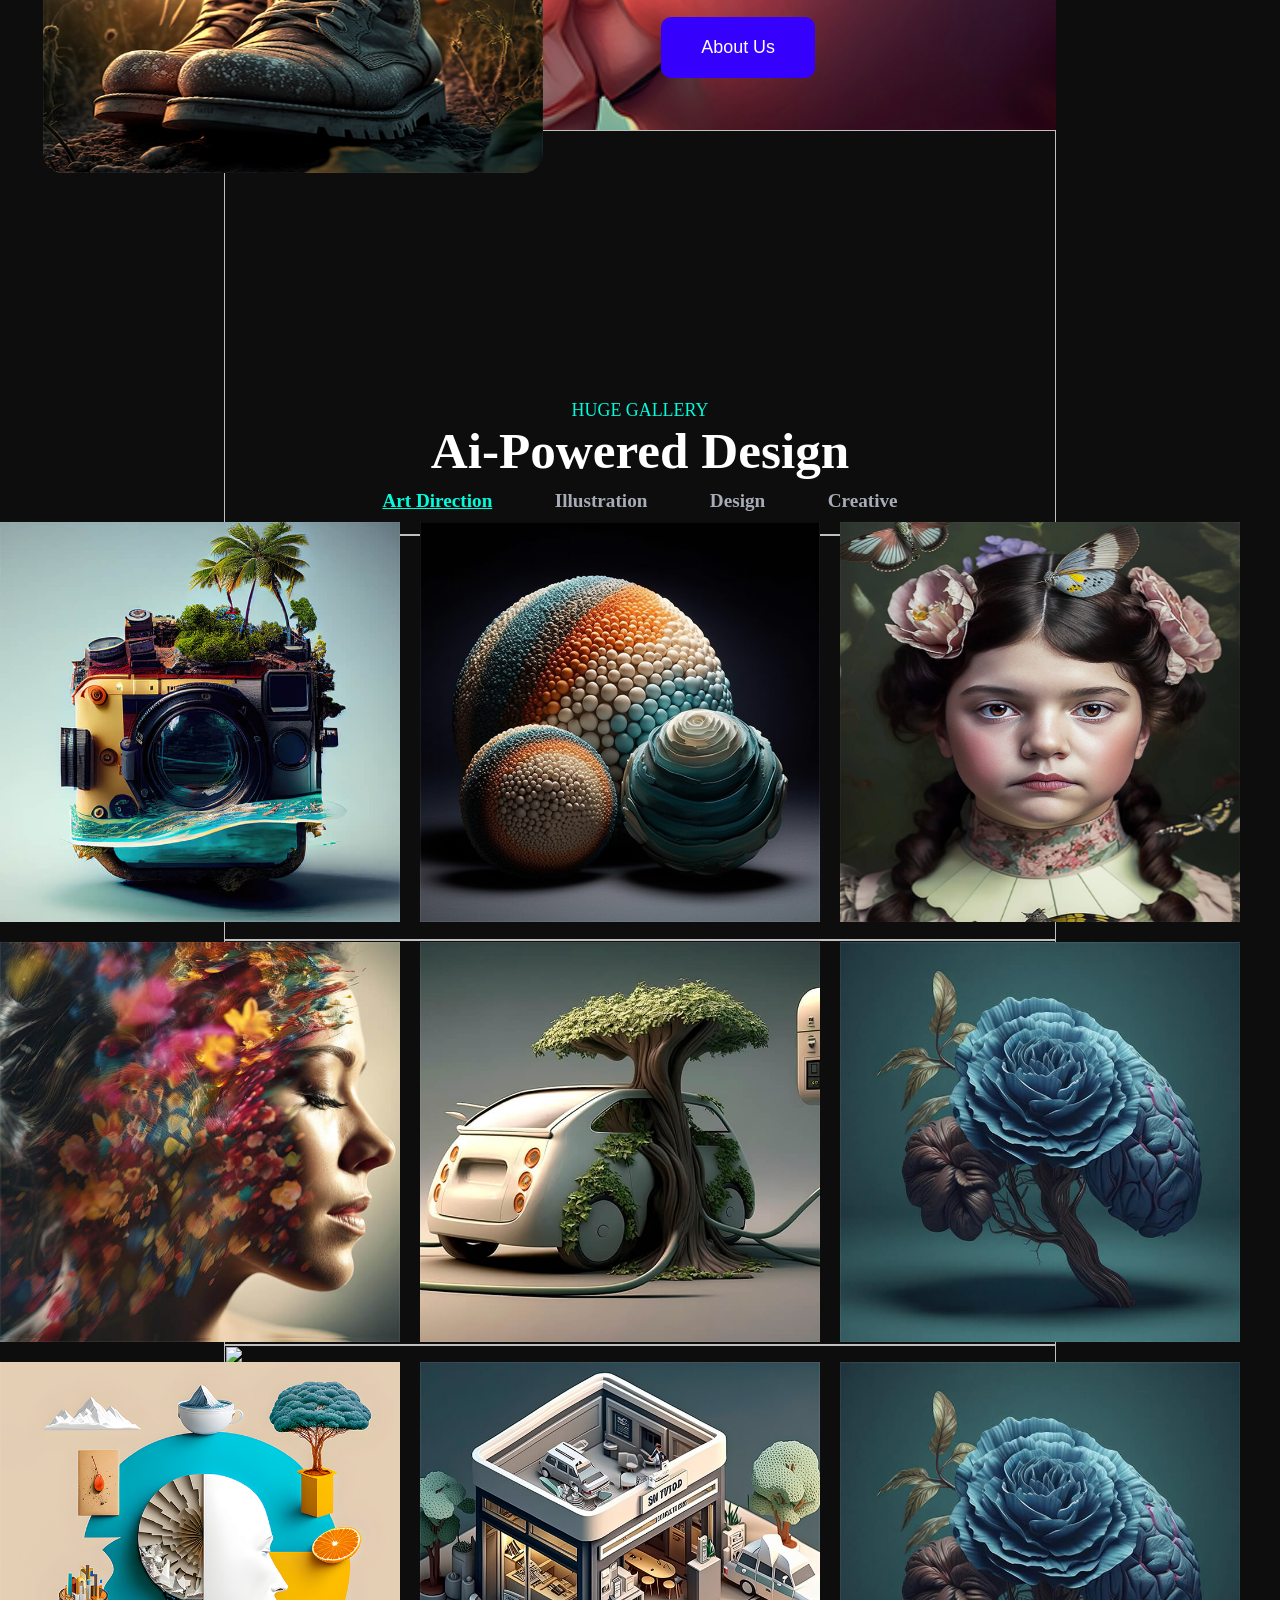
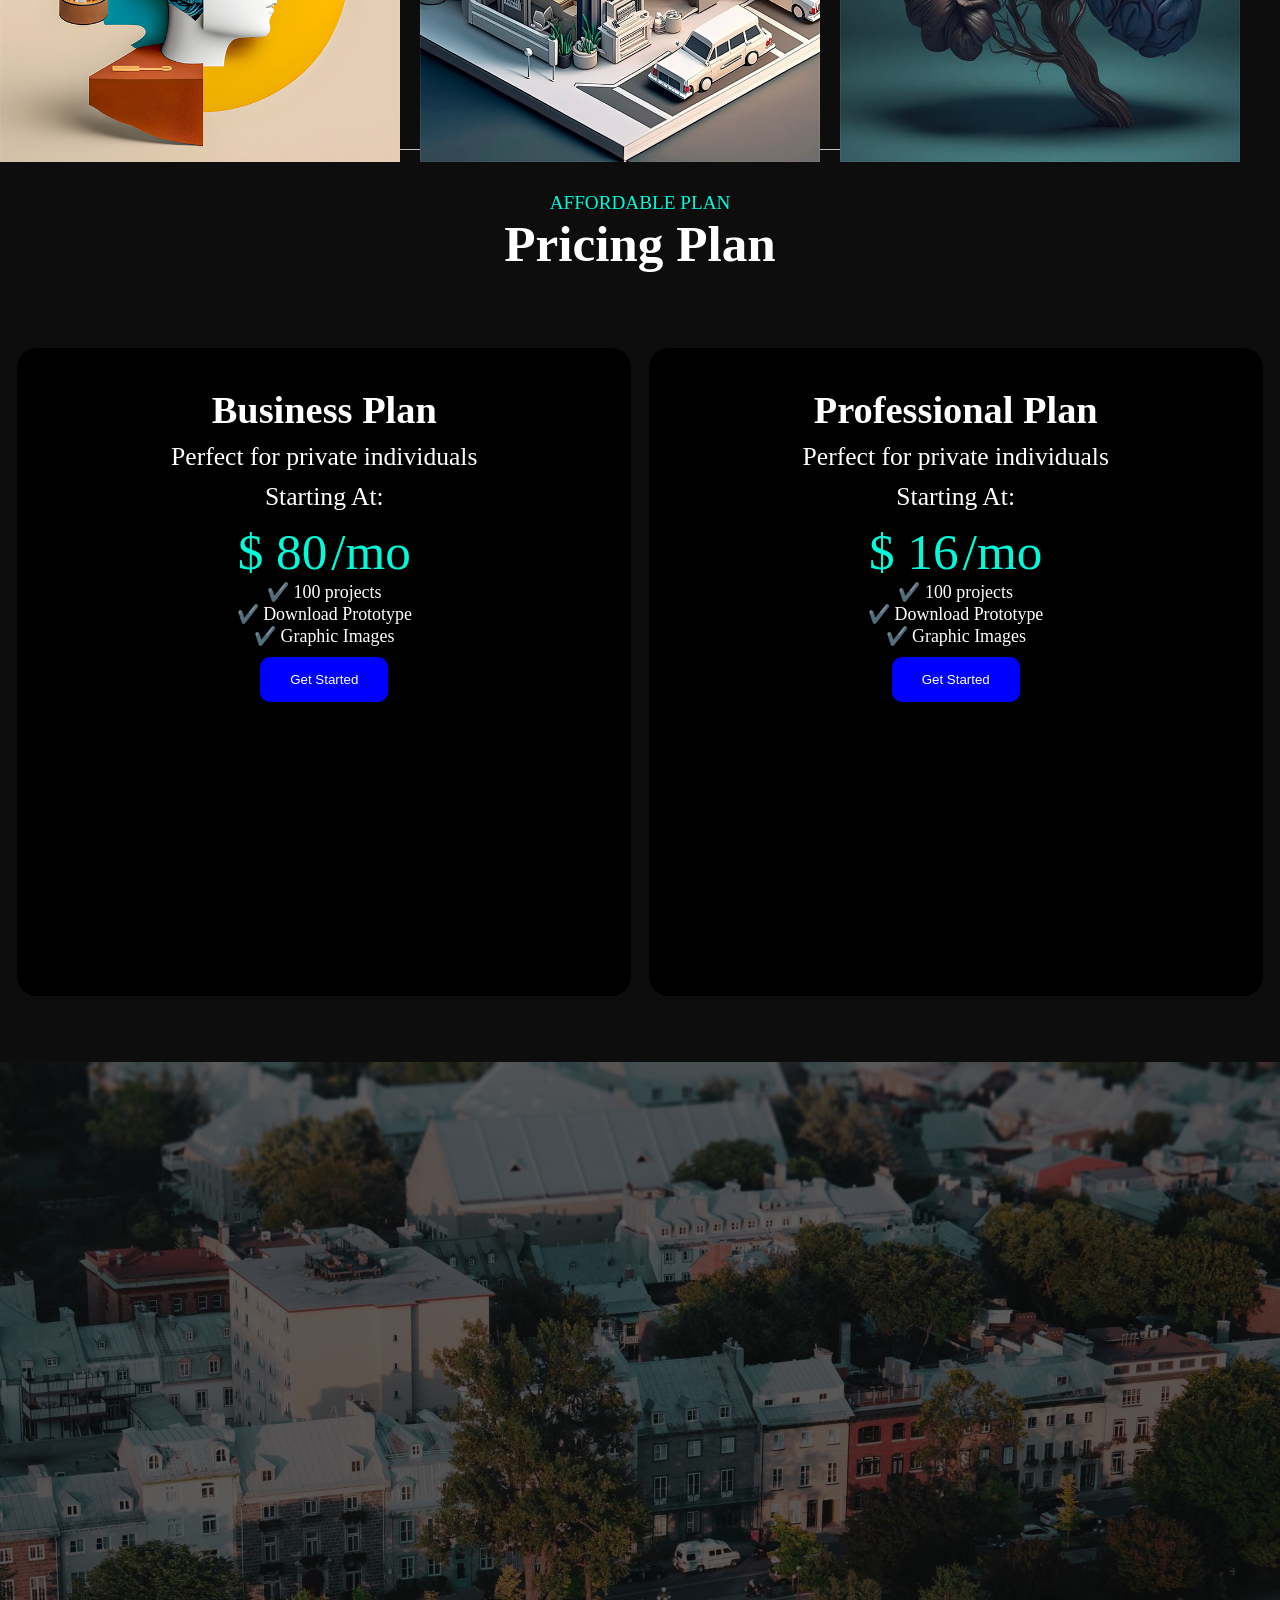
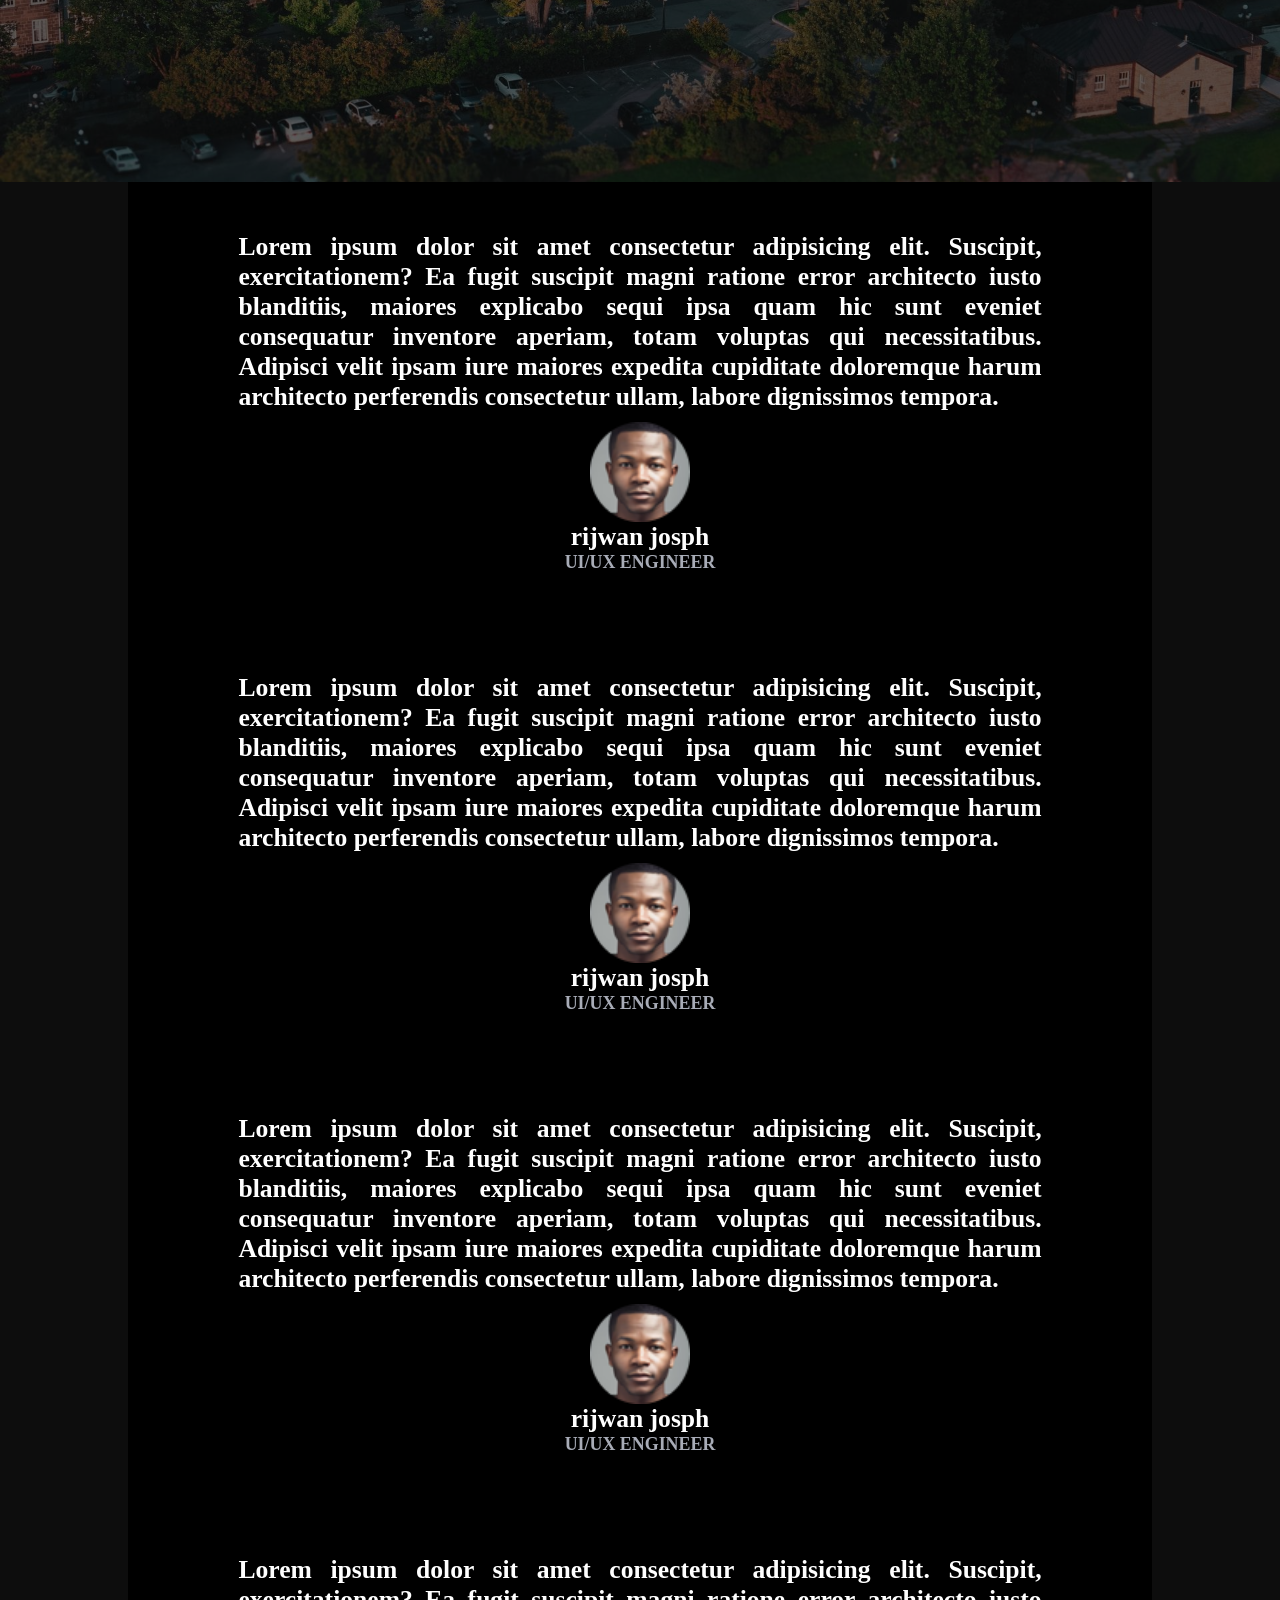
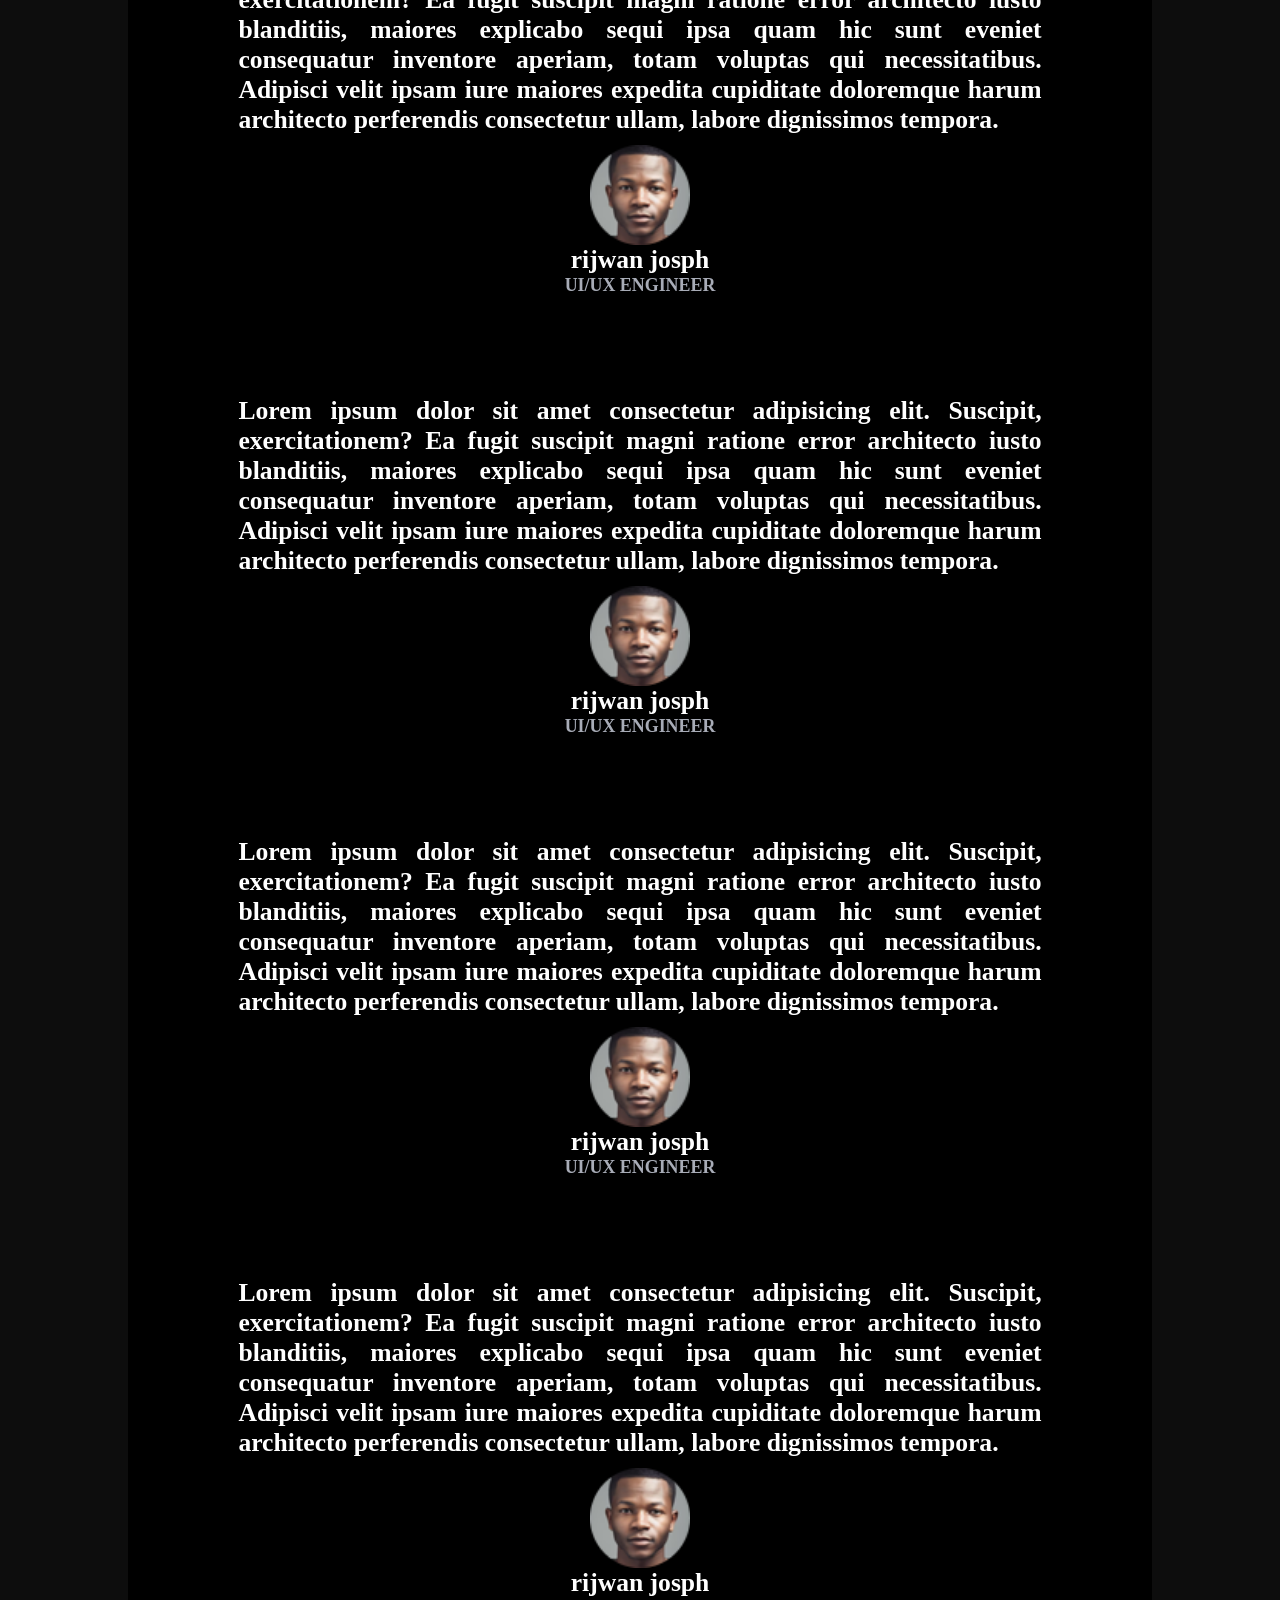
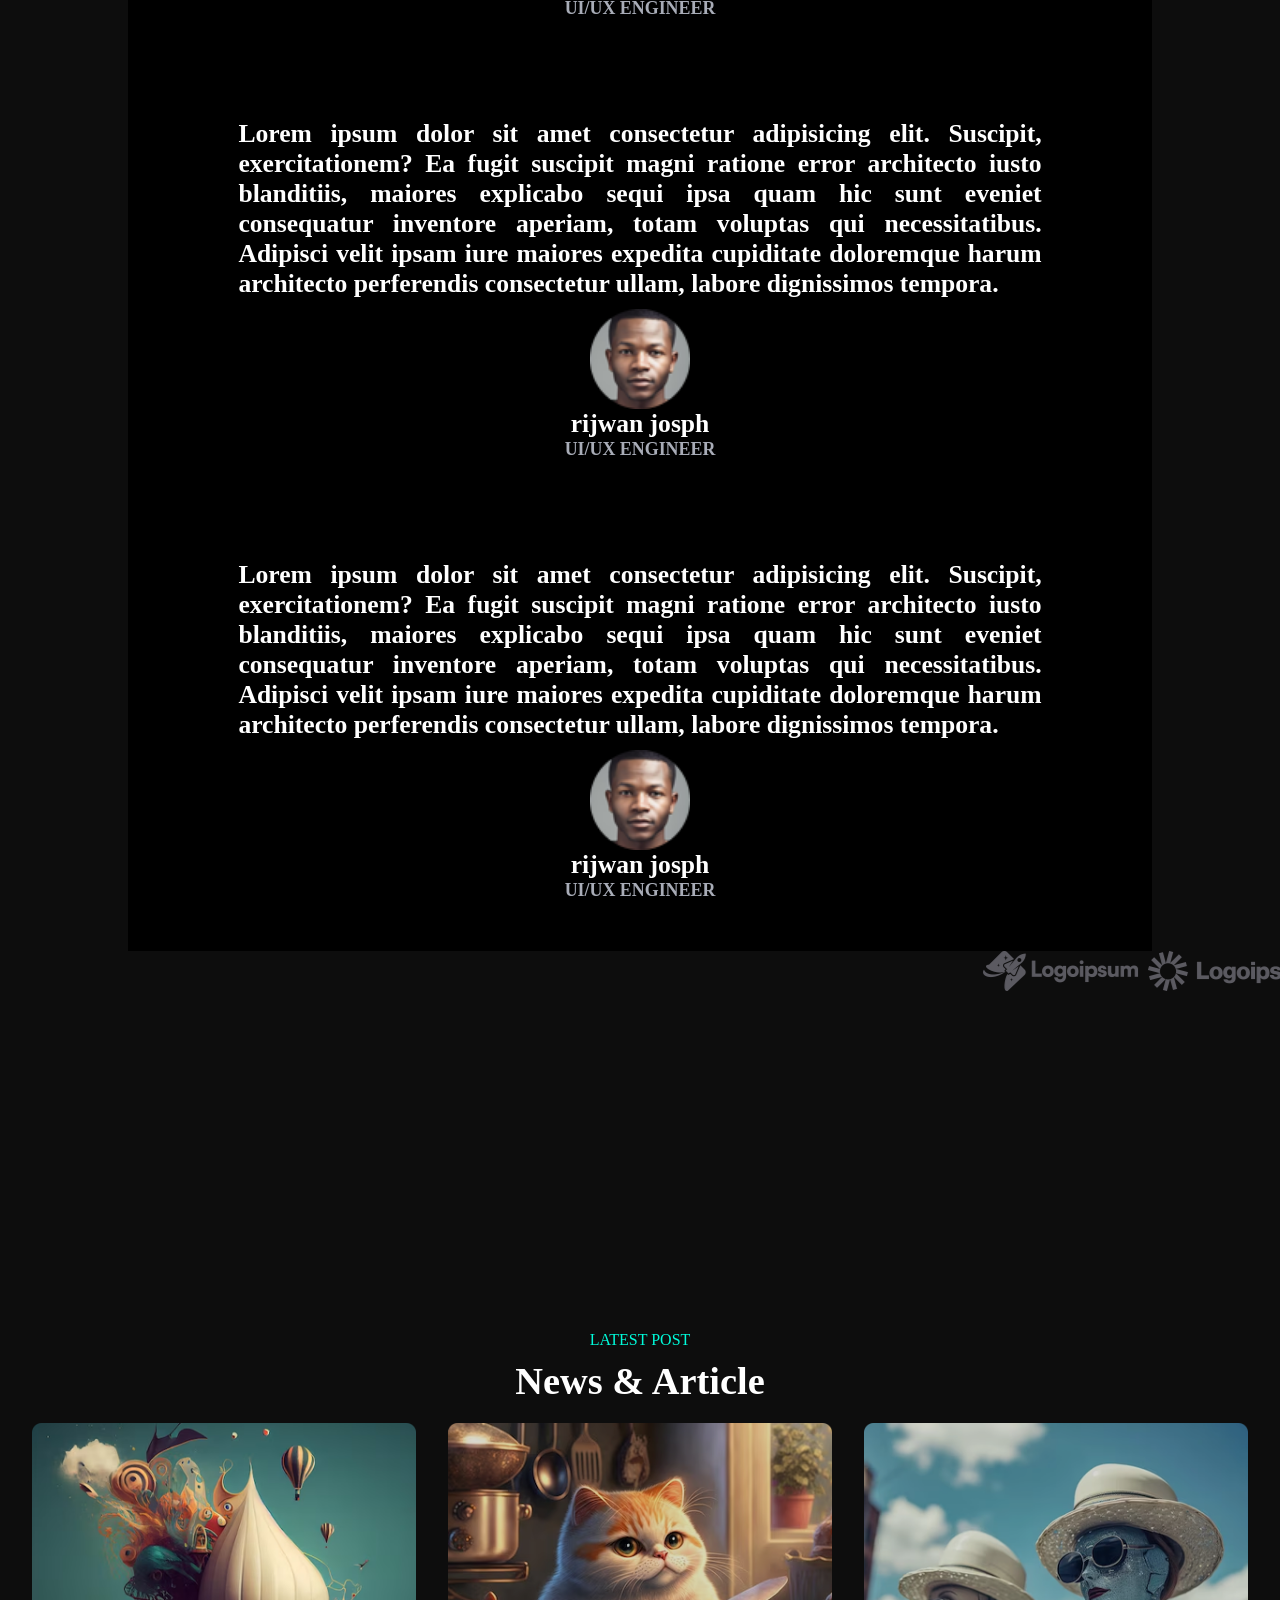
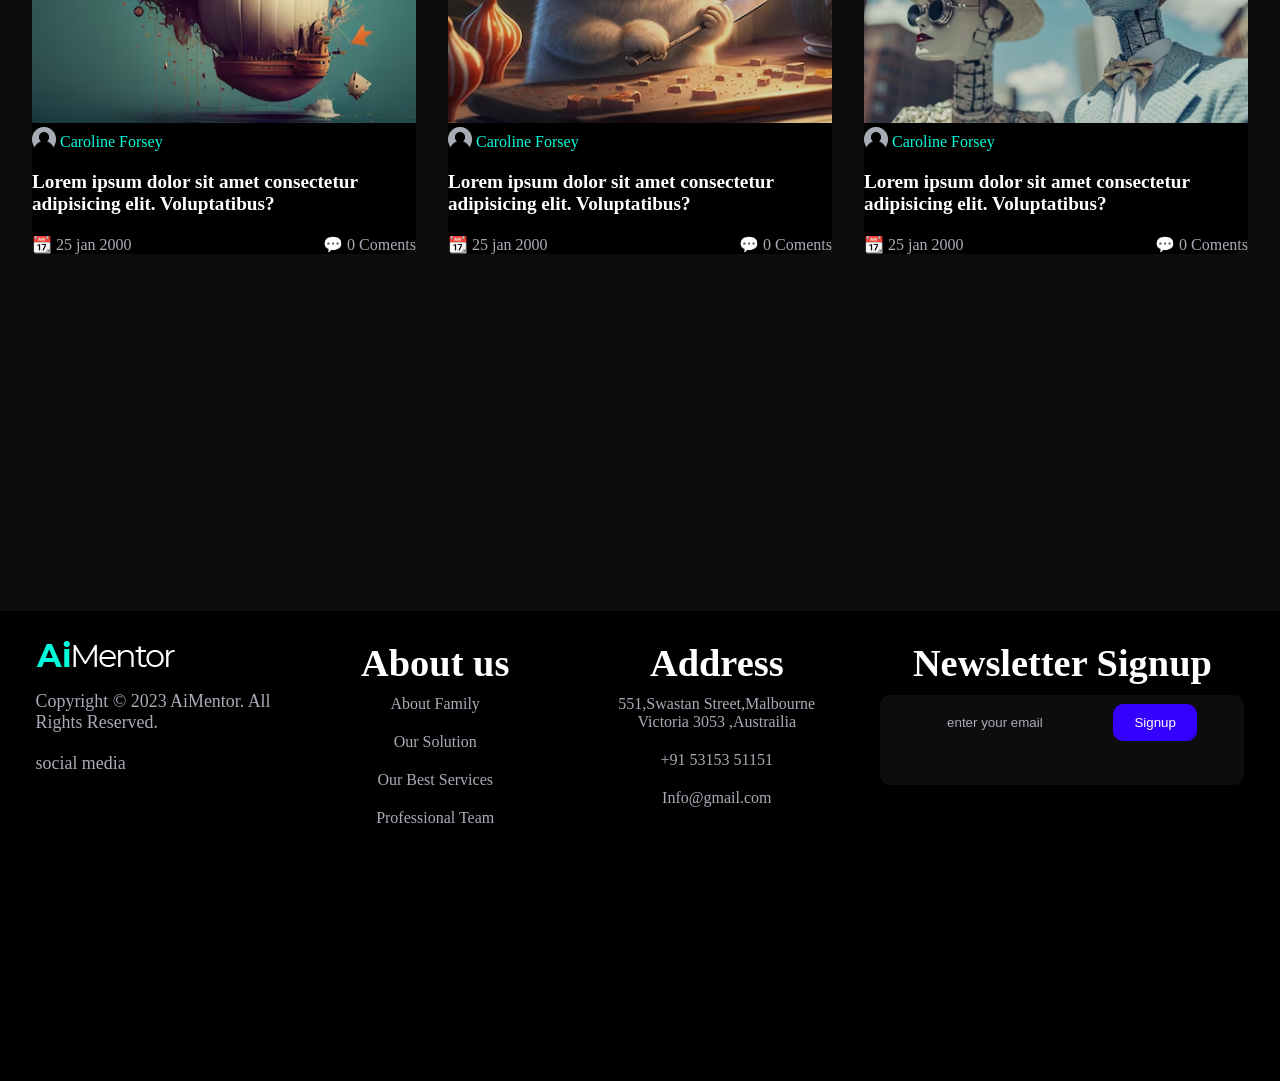
==== commit fe68da68: "slide" ====
--- a/index.html
+++ b/index.html
@@ -9,6 +9,28 @@
 <link rel="stylesheet" href="./main/ai.css">
 <link rel="stylesheet" href="./main/aimob.css">
 <link href="https://cdn.jsdelivr.net/npm/remixicon@4.9.0/fonts/remixicon.css" rel="stylesheet" />
+<link href="https://unpkg.com/aos@2.3.1/dist/aos.css" rel="stylesheet">
+<!-- float animation start -->
+<style>
+  
+  @keyframes float {
+    
+    0%,
+    100% {
+      transform: translateY(0);
+    }
+    
+    50% {
+      transform: translateY(-15px);
+    }
+  }
+  
+  .floating {
+    animation:  float 4s ease-in-out infinite;
+  }
+  
+</style>
+  <!-- float animation end -->
 
 <body>
 
@@ -29,7 +51,7 @@
           Login</button>
       </div>
     </nav>
-    <div class="overlay">
+    <div class="overlay " >
       <h1>The <span>Future</span> In Ai Graphic Generator</h1>
       <p>An Active Open Ai Is Essential For Image Generation</p>
       <button>Get Started</button>
@@ -84,25 +106,25 @@
         <H1>Ai-Powered Design</H1>
       </div>
       <div class="part part2">
-        <div class="inner">
+        <div class="inner " data-aos="zoom-in" data-aos-duration="2000">
           <img src="../img/collection-img1.png" alt="">
           <h2>Intelligence</h2>
           <p>Lorem ipsum dolor sit amet adipisicing elit. Rem, accusamus</p>
           <i class="ri-arrow-right-long-line" style="color: white; font-size: 3vw;"></i>
         </div>
-        <div class="inner">
+        <div class="inner" data-aos="zoom-in" data-aos-duration="2000">
           <img src="../img/collection-img2.png" alt="">
           <h2>Visualization</h2>
           <p>Lorem ipsum dolor sit amet adipisicing elit. Rem, accusamus</p>
           <i class="ri-arrow-right-long-line arrow" style="color: white; font-size: 3vw;"></i>
         </div>
-        <div class="inner">
+        <div class="inner" data-aos="zoom-in" data-aos-duration="2000">
           <img src="../img/collection-img3.png" alt="">
           <h2>Creativity</h2>
           <p>Lorem ipsum dolor sit amet adipisicing elit. Rem, accusamus</p>
           <i class="ri-arrow-right-long-line" style="color: white; font-size: 3vw;"></i>
         </div>
-        <div class="inner">
+        <div class="inner" data-aos="zoom-in" data-aos-duration="2000">
           <img src="../img/collection-img4.png" alt="">
           <h2>Flexible</h2>
           <p>Lorem ipsum dolor sit amet adipisicing elit. Rem, accusamus</p>
@@ -113,11 +135,12 @@
     </div>
   </section>
   <section class="section4">
-    <div class="about">
-      <div class="us">
+    <div class="about " >
+    
+      <div class="us"  data-aos="fade-right" data-aos-duration="2000"  >
         <img src="../img/about-img.jpg" alt="" class="aboutimg">
       </div>
-      <div class="us us2">
+      <div class="us us2" data-aos="fade-left" data-aos-duration="2000">
         <span>About Us</span>
         <h1>Architecting the Digital Future</h1>
         <p>Lorem ipsum dolor sit amet consectetur adipisicing elit. Modi odit rerum corrupti necessitatibus. Accusantium
@@ -141,31 +164,31 @@
         </div>
       </div>
       <div class="img">
-        <div class="imgbox   ">
+        <div class="imgbox   " data-aos="zoom-in-up" data-aos-duration="3000">
           <img src="../img/gallery-img1.jpg" alt="" class="imggrid">
         </div>
-        <div class="imgbox   ">
+        <div class="imgbox   " data-aos="zoom-in-up" data-aos-duration="3000">
           <img src="../img/gallery-img2.jpg" alt="" class="imggrid">
         </div>
-        <div class="imgbox ">
+        <div class="imgbox " data-aos="zoom-in-up" data-aos-duration="3000">
           <img src="../img/gallery-img3.jpg" alt="" class="imggrid">
         </div>
-        <div class="imgbox  ">
+        <div class="imgbox  " data-aos="zoom-in-up" data-aos-duration="2000">
           <img src="../img/gallery-img4.jpg" alt="" class="imggrid">
         </div>
-        <div class="imgbox  ">
+        <div class="imgbox  " data-aos="zoom-in-up" data-aos-duration="2000">
           <img src="../img/gallery-img5.jpg" alt="" class="imggrid">
         </div>
-        <div class="imgbox  ">
+        <div class="imgbox  " data-aos="zoom-in-up" data-aos-duration="2000">
           <img src="../img/gallery-img9.jpg" alt="" class="imggrid">
         </div>
-        <div class="imgbox  ">
+        <div class="imgbox  " data-aos="zoom-in-up" data-aos-duration="2000">
           <img src="../img/gallery-img7.jpg" alt="" class="imggrid">
         </div>
-        <div class="imgbox  ">
+        <div class="imgbox  " data-aos="zoom-in-up" data-aos-duration="2000">
           <img src="../img/gallery-img8.jpg" alt="" class="imggrid">
         </div>
-        <div class="imgbox  ">
+        <div class="imgbox  " data-aos="zoom-in-up" data-aos-duration="2000">
           <img src="../img/gallery-img9.jpg" alt="" class="imggrid">
         </div>
 
@@ -174,11 +197,11 @@
   </section>
   <section class="section6">
     <div class="plan">
-      <div class="good ">
+      <div class="good " >
         <span>AFFORDABLE PLAN</span>
         <h1>Pricing Plan</h1>
       </div>
-      <div class="good good1">
+      <div class="good good1"  data-aos="zoom-in" data-aos-duration="2000">
         <div class="private">
           <h1>Business Plan</h1>
           <p>Perfect for private individuals</p>
@@ -197,7 +220,7 @@
 
 
         </div>
-        <div class="private">
+        <div class="private"  data-aos="zoom-in" data-aos-duration="2000">
           <h1>Professional Plan</h1>
           <p>Perfect for private individuals</p>
           <p>Starting At:</p>
@@ -375,6 +398,7 @@
     </div>
   </section>
   <section class="section9">
+    <marquee behavior="scroll" direction="left" >
     <img src="../img/sponser1.png" alt="" class="sponser">
     <img src="../img/sponser2.png" alt="" class="sponser">
     <img src="../img/sponser3.png" alt="" class="sponser">
@@ -382,7 +406,7 @@
     <img src="../img/sponser5.png" alt="" class="sponser">
     <img src="../img/sponser6.png" alt="" class="sponser">
     <img src="../img/sponser7.png" alt="" class="sponser">
-
+</marquee>
 
   </section>
   <section class="section10">
@@ -509,5 +533,10 @@
 })
 
 </script>
+<script src="https://unpkg.com/aos@2.3.1/dist/aos.js"></script>
+
+<script>
+  AOS.init();
+</script>
 
 </html>
--- a/main/ai.css
+++ b/main/ai.css
@@ -85,6 +85,9 @@
         h1 {
             font-size: 5.4vw;
             color: white;
+    
+    animation:  float 4s ease-in-out infinite;
+  }
 
         }
 
@@ -124,7 +127,20 @@
             width: 0%;
         }
     }
-}
+
+ 
+  @keyframes float {
+    
+    0%,
+    100% {
+      transform: translateY(0);
+    }
+    
+    50% {
+      transform: translateY(-15px);
+    }
+  }
+  
 
 .section2 {
     min-height: 100vh;
@@ -585,8 +601,8 @@
     width: 100%;
 
     .sponser {
-         animation: slide  3s linear infinite;
-         transition: all ease-in;
+         /* animation: slide  3s linear infinite;
+         transition: all ease-in; */
     gap: 20px; 
     /* margin: 20px 0px; */
       
@@ -598,14 +614,14 @@
 
 
 }
-@keyframes slide{
+/* @keyframes slide{
       to{
             transform: translateX(-50%);
         }from{
             transform: translateX(0%);
 
         }
-    } 
+    }  */
 
 .section10 {
     min-height: 100vh;
@@ -652,9 +668,7 @@
                 transform: scale(1.1);
             }
 
-            .profile {
-             
-            }
+            
 
             h3 {
                 color: white;
